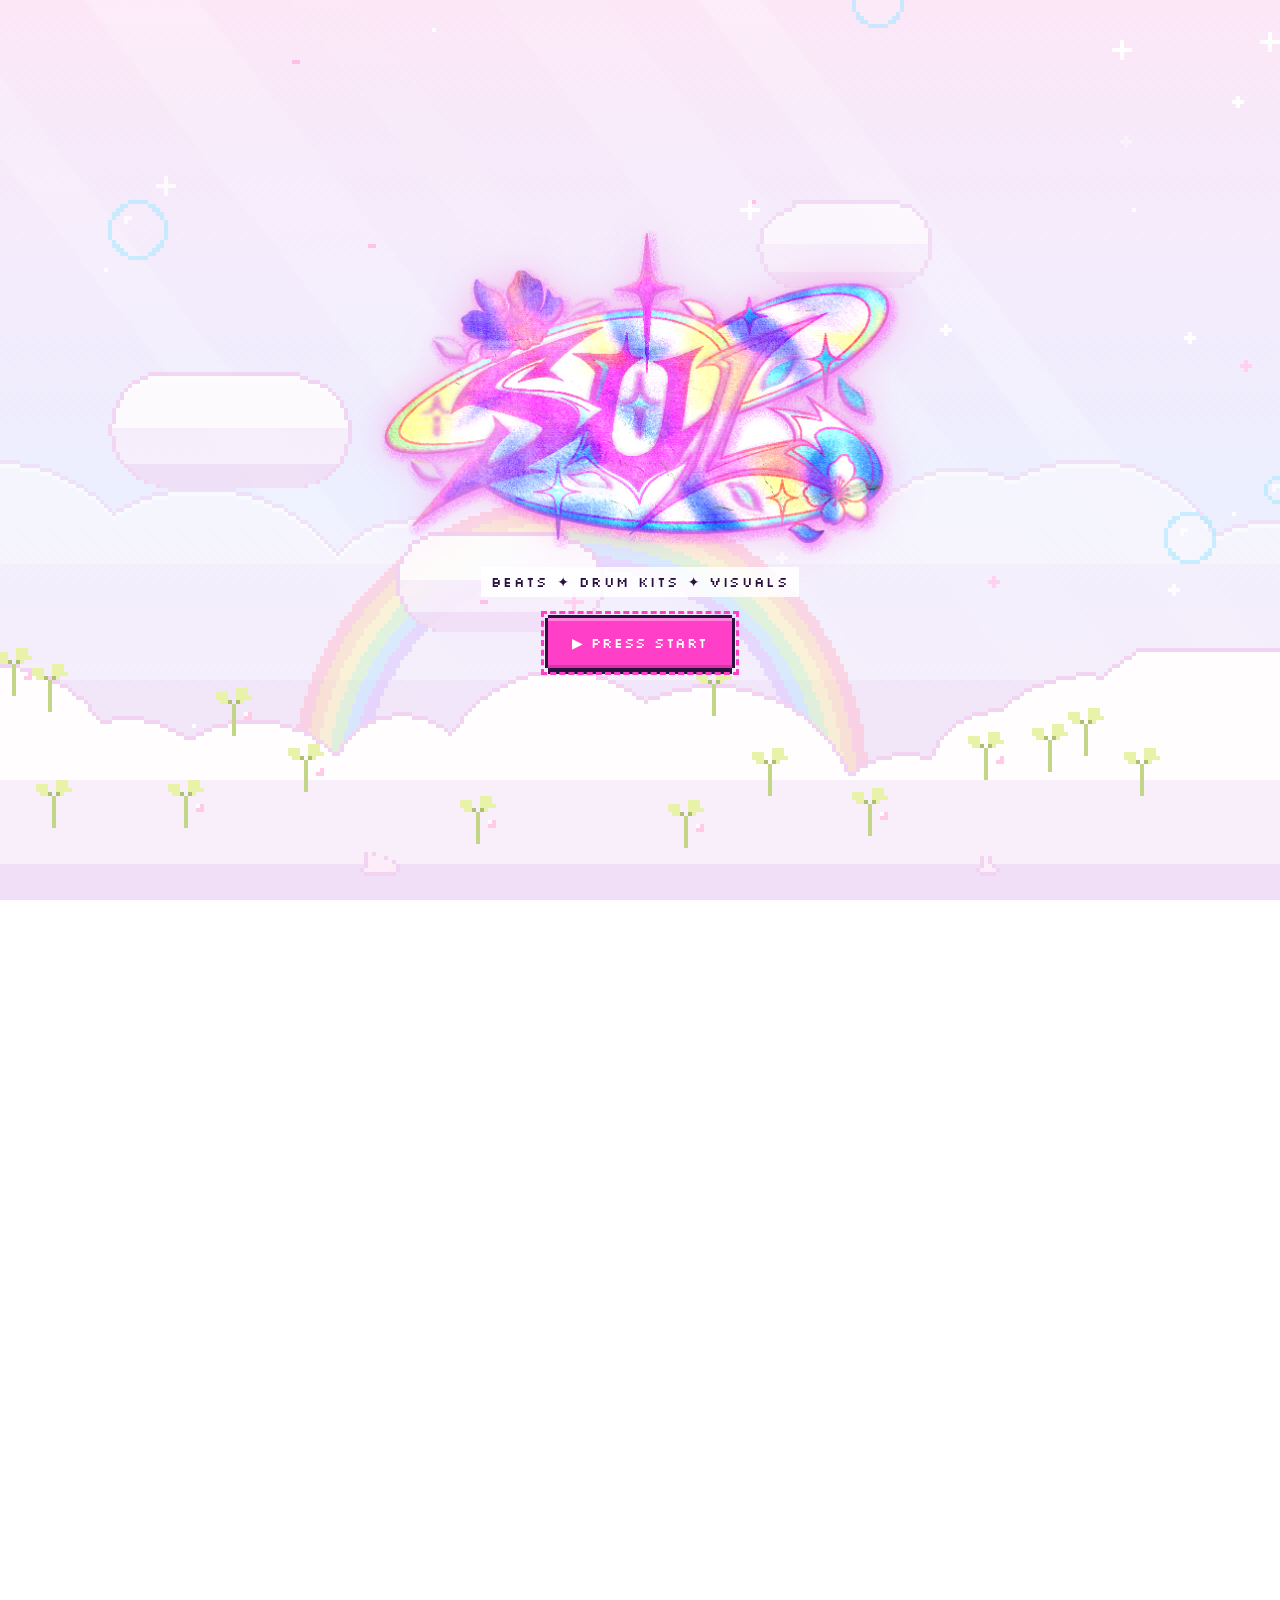
==== index.html @ 928b31a9 "Add files via upload" ====
<!DOCTYPE html>
<html lang="en">
<head>
  <meta charset="utf-8">
  <meta name="viewport" content="width=device-width, initial-scale=1, viewport-fit=cover">
  <title>SUL0557 — Beats, Drum Kits & Visuals</title>
  <meta name="description" content="Hi I'm Sul and I make beats & visuals. Drum kits, cover art and edits.">
  <meta name="theme-color" content="#fbe3f6">
  <meta property="og:title" content="SUL0557">
  <meta property="og:description" content="Beats, drum kits, cover arts & edits.">
  <meta property="og:image" content="assets/img/share.jpg">
  <meta property="og:type" content="website">
  <meta name="twitter:card" content="summary_large_image">
  <link rel="icon" type="image/png" href="assets/img/favicon.png" id="favicon">
  <link rel="preconnect" href="https://fonts.googleapis.com">
  <link rel="preconnect" href="https://fonts.gstatic.com" crossorigin>
  <link rel="stylesheet" href="assets/css/style.css">
</head>
<body class="is-loading">
  <a class="skip-link" href="#app">Skip to content</a>

  <!-- Background layers -->
  <div id="bg-image" aria-hidden="true"></div>
  <canvas id="bg-canvas" aria-hidden="true"></canvas>
  <div id="bg-overlay" aria-hidden="true"></div>
  <canvas id="fx-canvas" aria-hidden="true"></canvas>

  <!-- Intro / splash page -->
  <div id="intro" hidden></div>

  <!-- Site -->
  <div id="announce" hidden></div>
  <header id="site-header"></header>
  <main id="app" tabindex="-1"></main>
  <footer id="site-footer"></footer>

  <!-- Lightbox -->
  <div id="lightbox" hidden role="dialog" aria-modal="true" aria-label="Viewer"></div>

  <div id="loader" aria-hidden="true"><div class="loader-star">✦</div></div>

  <noscript><p style="padding:2rem;text-align:center;font-family:sans-serif">This site needs JavaScript turned on.</p></noscript>

  <script src="assets/js/fx.js"></script>
  <script src="assets/js/app.js"></script>
</body>
</html>
---- assets/css/style.css ----
/* =========================================================
   SUL0557 — "clean pixel" theme
   Crisp pixel borders, hard pixel shadows, pixel fonts and the
   animated pixel sky. Colours/fonts/sizes come from site.json
   (edit them in the admin panel).
   ========================================================= */

:root {
  --primary: #ff3fc8;
  --secondary: #8a3cff;
  --accent: #38c8ff;
  --highlight: #ffe14d;
  --text: #2a1240;
  --muted: #76659a;
  --surface-rgb: 255, 255, 255;
  --surface-a: .96;
  --radius: 0px;
  --b: 3px;
  --font-h: "Pixelify Sans", "Space Grotesk", system-ui, sans-serif;
  --font-b: "Space Grotesk", system-ui, sans-serif;
  --font-ui: "Silkscreen", "Space Grotesk", monospace;
  --h-weight: 700;
  --h-style: normal;
  --h-transform: uppercase;
  --speed: 1;
  --content-w: 1180px;
  --header-logo: 44px;
  --marquee-speed: 1;
  --ink: var(--text);
  --card: rgba(var(--surface-rgb), var(--surface-a));
  --solid: rgb(var(--surface-rgb));
  --shade: color-mix(in srgb, var(--secondary) 30%, transparent);
  --tint: color-mix(in srgb, var(--primary) 12%, rgb(var(--surface-rgb)));
  --holo: linear-gradient(90deg, var(--primary), var(--secondary) 50%, var(--accent));
  --holo-soft: linear-gradient(135deg, #ffd4f2, #e4d6ff 35%, #d2f2ff 65%, #fff6c4);
  --dur: calc(.6s / var(--speed));
  --frame: 0 calc(-1 * var(--b)) 0 0 var(--ink), 0 var(--b) 0 0 var(--ink), calc(-1 * var(--b)) 0 0 0 var(--ink), var(--b) 0 0 0 var(--ink);
  --drop: var(--b) calc(var(--b) * 3) 0 0 var(--shade), calc(var(--b) * 2) calc(var(--b) * 2) 0 0 var(--shade);
  --drop-lg: calc(var(--b) * 2) calc(var(--b) * 4) 0 0 var(--shade), calc(var(--b) * 3) calc(var(--b) * 3) 0 0 var(--shade);
}

*, *::before, *::after { box-sizing: border-box; }
html { -webkit-text-size-adjust: 100%; scroll-behavior: smooth; }
body { margin: 0; min-height: 100vh; color: var(--text); font-family: var(--font-b); font-size: 16px; line-height: 1.55; background: #fbe3f6; overflow-x: hidden; -webkit-font-smoothing: antialiased; }
body.lock-scroll { overflow: hidden; }
img, video, iframe { max-width: 100%; display: block; }
a { color: inherit; }
button, input { font: inherit; color: inherit; }
h1, h2, h3, h4 { font-family: var(--font-h); font-weight: var(--h-weight); font-style: var(--h-style); text-transform: var(--h-transform); line-height: 1; margin: 0 0 .35em; letter-spacing: .01em; }
p { margin: 0 0 1em; }
.holo { background: var(--holo); -webkit-background-clip: text; background-clip: text; color: transparent; }
.skip-link { position: absolute; left: -999px; top: 8px; z-index: 1000; background: #fff; padding: 8px 14px; }
.skip-link:focus { left: 8px; }
:focus-visible { outline: var(--b) dashed var(--primary); outline-offset: 4px; }
.sr-only { position: absolute !important; width: 1px; height: 1px; overflow: hidden; clip: rect(0 0 0 0); white-space: nowrap; }

/* ---------- the pixel frame (used everywhere) ---------- */
.px, .hd, .card, .kit-box, .g-item, .xcard-media, .cmp-side, .dialog, .win, .tab, .search-box input, .hero-search, .rev, .panel, .media-frame, .img-block img, .ft-form, .chips button, .ag-box, .icon-btn, .lb-btn {
  background: var(--card); box-shadow: var(--frame), var(--drop); border: 0; border-radius: 0;
}
body[data-card="soft"] :is(.hd, .card, .kit-box, .g-item, .xcard-media, .cmp-side, .dialog, .win, .tab, .search-box input, .hero-search, .rev, .panel, .media-frame, .img-block img, .ft-form, .chips button, .icon-btn) {
  border-radius: 18px; box-shadow: 0 0 0 1px color-mix(in srgb, var(--text) 10%, transparent), 0 14px 34px -12px var(--shade);
}

/* ---------- background layers ---------- */
#bg-image, #bg-canvas, #bg-overlay, #fx-canvas { position: fixed; inset: 0; width: 100vw; height: 100vh; pointer-events: none; }
#bg-image { z-index: -4; background-size: cover; background-position: center; display: none; }
#bg-canvas { z-index: -3; image-rendering: pixelated; image-rendering: crisp-edges; }
#bg-overlay { z-index: -2; opacity: 0; }
#fx-canvas { z-index: 900; }
body.bg-grid::before { content: ""; position: fixed; inset: 0; z-index: -5; pointer-events: none;
  background-image: linear-gradient(color-mix(in srgb, var(--secondary) 9%, transparent) 2px, transparent 2px), linear-gradient(90deg, color-mix(in srgb, var(--secondary) 9%, transparent) 2px, transparent 2px);
  background-size: 24px 24px; }

/* ---------- loader ---------- */
#loader { position: fixed; inset: 0; display: grid; place-items: center; z-index: 2000; background: #fbe3f6; transition: opacity .4s steps(4); }
body:not(.is-loading) #loader { opacity: 0; pointer-events: none; }
.loader-star { font-size: 40px; color: var(--primary); animation: blink .8s steps(2) infinite; }
@keyframes blink { 50% { opacity: 0; } }

/* ---------- announcement (LED ticker) ---------- */
#announce { position: relative; z-index: 60; background: var(--ink); color: var(--highlight); font: 400 12px/1.2 var(--font-ui); letter-spacing: .06em; }
#announce[hidden] { display: none; }
.ann-inner { display: flex; align-items: center; justify-content: center; gap: 18px; flex-wrap: wrap; padding: 10px 44px; text-align: center; }
.ann-inner a { color: #fff; text-decoration: none; background: var(--primary); padding: 5px 9px; }
.ann-inner .sparkle { animation: blink 1s steps(2) infinite; display: inline-block; }
.ann-count { color: #fff; }
.ann-x { position: absolute; right: 10px; top: 50%; transform: translateY(-50%); width: 24px; height: 24px; border: 0; background: transparent; color: #fff; cursor: pointer; font: 400 14px var(--font-ui); }

/* ---------- header (pixel taskbar) ---------- */
#site-header { position: relative; z-index: 50; padding: 16px clamp(14px, 3vw, 32px) 8px; }
#site-header.is-sticky { position: sticky; top: 0; }
.hd { display: flex; align-items: center; gap: 10px; max-width: var(--content-w); margin: 0 auto; padding: 8px 10px; background: var(--solid); }
.style-glass .hd { background: rgba(var(--surface-rgb), .82); backdrop-filter: blur(10px); -webkit-backdrop-filter: blur(10px); }
.style-transparent .hd { background: transparent; box-shadow: none; }
.hd-pill { display: flex; align-items: center; gap: 6px; }
.hd-main { flex: 1; }
.layout-pill .hd { width: fit-content; }
.layout-pill .hd-main { flex: none; }
.brand { display: flex; align-items: center; padding: 0 12px 0 4px; text-decoration: none; flex-shrink: 0; }
.brand img { height: var(--header-logo); width: auto; transition: transform .3s steps(3); }
.brand:hover img { transform: translateY(-3px) rotate(-4deg); }
.brand-text { font: var(--h-weight) 22px var(--font-h); }
.nav { display: flex; align-items: center; gap: 4px; }
.nav a { display: inline-flex; align-items: center; gap: 8px; padding: 9px 13px; font: 400 13px var(--font-ui); text-decoration: none; color: var(--muted); }
.nav a svg { width: 16px; height: 16px; }
.nav a:hover { color: var(--text); background: var(--tint); }
.nav a.is-active { color: #fff; background: var(--ink); }
.nav a.is-active::before { content: "▶"; font-size: 9px; color: var(--highlight); }
.nav a.is-active svg { display: none; }
.hd-right { margin-left: auto; }
.icon-btn { width: 36px; height: 36px; display: grid; place-items: center; color: var(--secondary); text-decoration: none; margin: var(--b); transition: transform .15s steps(2); }
.icon-btn:hover { transform: translateY(-3px); color: var(--primary); }
.icon-btn svg { width: 18px; height: 18px; }
.hd-cta { height: 40px !important; padding: 0 16px !important; font-size: 12px !important; }
.burger { display: none; width: 40px; height: 40px; border: 0; background: var(--tint); cursor: pointer; }
.burger span { display: block; width: 18px; height: 3px; margin: 3px auto; background: var(--ink); }
.nav-open .burger span:nth-child(2) { opacity: 0; }
.nav-mobile-extra { display: none; }

/* ---------- buttons ---------- */
.btn {
  --bg: var(--primary); --fg: #fff;
  display: inline-flex; align-items: center; justify-content: center; gap: .55em;
  height: 50px; padding: 0 24px; margin: var(--b); border: 0; cursor: pointer; text-decoration: none; white-space: nowrap;
  font: 400 14px var(--font-ui); letter-spacing: .04em; color: var(--fg); background: var(--bg);
  box-shadow: var(--frame), inset 0 var(--b) 0 0 rgba(255,255,255,.35), inset 0 calc(-1 * var(--b)) 0 0 rgba(0,0,0,.16), 0 calc(var(--b) * 2) 0 0 var(--ink);
  position: relative; transition: transform .08s steps(1), filter .15s; user-select: none; -webkit-tap-highlight-color: transparent;
}
.btn:active { transform: translateY(var(--b)); box-shadow: var(--frame), inset 0 var(--b) 0 0 rgba(0,0,0,.12); }
.btn-ghost { --bg: var(--solid); --fg: var(--text); }
.btn-accent { --bg: var(--accent); --fg: var(--ink); }
.btn-holo { --bg: var(--holo-soft); --fg: var(--ink); }
.btn-dark { --bg: var(--ink); --fg: #fff; }
.btn-sm { height: 38px; padding: 0 14px; font-size: 11px; }
.btn[disabled], .btn.is-disabled { --bg: color-mix(in srgb, var(--text) 12%, #fff); --fg: var(--muted); pointer-events: none; }
.btn .sparkle { color: var(--highlight); }
.btn-ghost .sparkle { color: var(--primary); }
body[data-btn="pill"] .btn { border-radius: 999px; box-shadow: 0 8px 20px -8px var(--primary); font-family: var(--font-b); font-weight: 700; }
body[data-btn="pill"] .btn-ghost { box-shadow: inset 0 0 0 2px color-mix(in srgb, var(--text) 15%, transparent); }
body[data-btn="outline"] .btn { --bg: transparent; --fg: var(--text); }
body[data-btnhover="bounce"] .btn:hover { animation: px-hop calc(.4s / var(--speed)) steps(4); }
body[data-btnhover="wiggle"] .btn:hover { animation: px-wiggle calc(.4s / var(--speed)) steps(4); }
body[data-btnhover="glow"] .btn:hover { filter: brightness(1.1) drop-shadow(0 0 10px var(--primary)); }
body[data-btnhover="grow"] .btn:hover { transform: scale(1.05); }
body[data-btnhover="shine"] .btn:hover { filter: brightness(1.15); }
@keyframes px-hop { 0%, 100% { transform: translateY(0); } 50% { transform: translateY(calc(var(--b) * -2)); } }
@keyframes px-wiggle { 25% { transform: translateX(calc(var(--b) * -1)); } 75% { transform: translateX(var(--b)); } }

/* ---------- layout ---------- */
#app { position: relative; z-index: 2; outline: none; min-height: 60vh; }
.page { display: flex; flex-wrap: wrap; align-items: flex-start; max-width: calc(var(--content-w) + 2 * clamp(16px, 4vw, 40px)); margin: 0 auto; padding: 0 clamp(16px, 4vw, 40px) 30px; }
.section { position: relative; width: 100%; padding: clamp(26px, 4.5vw, 56px) 0; }
.section.sp-small { padding: 14px 0; }
.section.sp-large { padding: clamp(50px, 8vw, 110px) 0; }
.section.sp-none { padding: 0; }
.section.w-half { width: 50%; }
.section.w-half + .section.w-half { padding-left: 18px; }
.section.w-half:has(+ .section.w-half) { padding-right: 18px; }
.wrap { width: 100%; margin: 0 auto; }
.w-narrow .wrap { max-width: 760px; }
.w-full { width: 100vw; margin-left: calc(50% - 50vw); }
.a-center { text-align: center; }
.a-right { text-align: right; }
.a-center .btn-row, .a-center .more-row, .a-center .tabs, .a-center .chips { justify-content: center; }
.panel { padding: clamp(20px, 3vw, 36px); margin: var(--b); }

.sec-head { display: flex; align-items: flex-end; justify-content: space-between; gap: 16px; margin-bottom: clamp(18px, 2.4vw, 26px); }
.a-center .sec-head { flex-direction: column; align-items: center; }
.sec-title { font-size: clamp(32px, 4.4vw, 54px); margin: 0 0 6px; text-shadow: var(--b) var(--b) 0 rgba(var(--surface-rgb), .9); }
.sec-title .holo { text-shadow: none; filter: drop-shadow(var(--b) var(--b) 0 rgba(var(--surface-rgb), .9)); }
.sec-sub { color: var(--muted); font: 400 12px var(--font-ui); letter-spacing: .04em; margin: 0; }
.sec-sub::before { content: "> "; color: var(--primary); }
.sec-link { font: 400 12px var(--font-ui); color: var(--text); text-decoration: none; white-space: nowrap; padding: 8px 10px; background: var(--solid); box-shadow: var(--frame); margin: var(--b); }
.sec-link:hover { background: var(--ink); color: #fff; }
.btn-row { display: flex; flex-wrap: wrap; gap: 10px 12px; align-items: center; margin-top: 22px; }
.more-row { display: flex; gap: 12px; flex-wrap: wrap; justify-content: center; margin-top: 26px; }
.rich a { color: var(--primary); font-weight: 700; }
.chip, .tag { display: inline-flex; align-items: center; padding: 4px 6px; font: 400 9.5px var(--font-ui); letter-spacing: .03em; text-transform: uppercase; color: var(--secondary); background: color-mix(in srgb, var(--secondary) 10%, #fff); box-shadow: 0 0 0 2px color-mix(in srgb, var(--secondary) 25%, transparent); margin: 2px; }
.status { display: inline-flex; align-items: center; gap: 10px; font: 400 12px var(--font-ui); color: var(--text); margin: 0 0 18px var(--b); background: var(--solid); padding: 7px 10px; box-shadow: var(--frame); }
.status i { width: 8px; height: 8px; background: var(--primary); animation: blink 1s steps(2) infinite; }

/* ---------- hero ---------- */
.hero { display: grid; grid-template-columns: 1fr 1fr; gap: clamp(28px, 5vw, 64px); align-items: center; }
.hero.fullh { min-height: calc(100vh - 170px); }
.hero.layout-split-reverse .hero-art-col { order: -1; }
.hero.layout-centered { grid-template-columns: 1fr; text-align: center; justify-items: center; }
.hero.layout-centered .btn-row, .hero.layout-centered .chips { justify-content: center; }
.hero.layout-centered .hero-search { margin-left: auto; margin-right: auto; }
.hero.no-art { grid-template-columns: 1fr; }
.hero-title { font-size: clamp(50px, 7vw, 100px); line-height: .9; margin: 0 0 20px; text-shadow: calc(var(--b) * 1.5) calc(var(--b) * 1.5) 0 rgba(var(--surface-rgb), .95); }
.hero-title .holo { text-shadow: none; filter: drop-shadow(calc(var(--b) * 1.5) calc(var(--b) * 1.5) 0 rgba(var(--surface-rgb), .95)); }
.hero-text { font-size: clamp(16px, 1.35vw, 18px); max-width: 500px; margin: 0 0 6px; background: rgba(var(--surface-rgb), .7); padding: 2px 4px; }
.layout-centered .hero-text { margin-left: auto; margin-right: auto; }
.hero-small { display: inline-block; font: 400 11px var(--font-ui); color: var(--muted); text-decoration: none; margin-top: 8px; }
a.hero-small:hover { color: var(--primary); }
.hero-search { display: flex; align-items: center; gap: 8px; margin: 26px var(--b) 0; max-width: 470px; padding: 5px 5px 5px 14px; }
.hero-search svg { display: none; }
.hero-search::before { content: ">"; font: 400 14px var(--font-ui); color: var(--primary); }
.hero-search input { flex: 1; min-width: 0; border: 0; outline: none; background: transparent; font: 400 13px var(--font-ui); padding: 8px 0; color: var(--text); caret-color: var(--primary); }
.hero-search .btn { height: 38px; margin: 0; box-shadow: none; }
.chips { display: flex; flex-wrap: wrap; align-items: center; gap: 8px; margin-top: 16px; font: 400 11px var(--font-ui); color: var(--muted); }
.chips button { padding: 6px 10px; cursor: pointer; font: 400 11px var(--font-ui); color: var(--secondary); margin: var(--b); box-shadow: var(--frame); }
.chips button:hover { background: var(--ink); color: #fff; }
.hero-art-col { display: flex; flex-direction: column; gap: 18px; min-width: 0; padding: var(--b); }
.win { position: relative; }
.win-bar { display: flex; align-items: center; gap: 6px; padding: 8px 10px; background: var(--ink); color: #fff; font: 400 11px var(--font-ui); }
.win-bar span { flex: 1; }
.win-bar i { width: 12px; height: 12px; background: var(--highlight); }
.win-bar i:nth-of-type(2) { background: var(--accent); }
.win-bar i:nth-of-type(3) { background: var(--primary); }
.art-card { position: relative; aspect-ratio: 1.35 / 1; display: grid; place-items: center; overflow: hidden; background: var(--holo-soft); }
.art-card::before { content: ""; position: absolute; inset: 0; background-image: linear-gradient(rgba(255,255,255,.4) 2px, transparent 2px), linear-gradient(90deg, rgba(255,255,255,.4) 2px, transparent 2px); background-size: 22px 22px; }
.art-card::after { content: "✦"; position: absolute; top: 12%; right: 10%; font-size: 26px; color: #fff; animation: blink 1.4s steps(2) infinite; }
.art-card img { position: relative; width: 84%; height: auto; }
.win-foot { display: flex; justify-content: space-between; gap: 10px; padding: 8px 12px; font: 400 10px var(--font-ui); color: var(--muted); background: var(--solid); border-top: var(--b) solid var(--ink); }
.win-foot b { color: var(--primary); font-weight: 400; }
.logo-float { animation: px-float calc(3.2s / var(--speed)) steps(8) infinite; }
@keyframes px-float { 0%, 100% { transform: translateY(0); } 50% { transform: translateY(-14px); } }
.hero-logo-solo { width: min(100%, 620px); height: auto; margin: 0 auto; }
.logo-glow { filter: drop-shadow(0 0 18px color-mix(in srgb, var(--primary) 30%, transparent)); }
.mosaic { display: grid; grid-template-columns: repeat(3, 1fr); gap: 8px; height: clamp(300px, 36vw, 440px); overflow: hidden; padding: 8px; background: var(--ink); }
.mosaic-col { display: flex; flex-direction: column; gap: 8px; animation: mosaic-up calc(30s / var(--speed)) linear infinite; }
.mosaic-col:nth-child(2) { animation-direction: reverse; }
.mosaic.paused .mosaic-col { animation-play-state: paused; }
.mosaic-col img { width: 100%; aspect-ratio: 1; object-fit: cover; }
@keyframes mosaic-up { to { transform: translateY(-50%); } }
.mosaic-bar { display: flex; justify-content: space-between; font: 400 10px var(--font-ui); color: var(--muted); }
.mosaic-bar button { border: 0; background: none; color: var(--muted); cursor: pointer; font: inherit; }

/* ---------- reviews (pixel speech bubbles) ---------- */
.rev-strip { overflow: hidden; padding: 8px 0 30px; -webkit-mask: linear-gradient(90deg, transparent, #000 6%, #000 94%, transparent); mask: linear-gradient(90deg, transparent, #000 6%, #000 94%, transparent); }
.rev-track { display: flex; gap: 22px; width: max-content; padding: 0 var(--b); animation: marquee calc(45s / var(--speed) / var(--marquee-speed)) linear infinite; }
.rev-strip:hover .rev-track { animation-play-state: paused; }
.rev { width: 250px; flex-shrink: 0; padding: 12px 14px; position: relative; margin: var(--b) 0; background: var(--solid); }
.rev::after { content: ""; position: absolute; left: 22px; bottom: calc(var(--b) * -4); width: calc(var(--b) * 3); height: calc(var(--b) * 3); background: var(--solid); box-shadow: var(--b) 0 0 0 var(--ink), calc(var(--b) * -1) 0 0 0 var(--ink), 0 var(--b) 0 0 var(--ink); }
.rev-who { display: flex; align-items: center; gap: 8px; margin-bottom: 6px; font: 400 10px var(--font-ui); color: var(--primary); }
.rev-av { width: 24px; height: 24px; object-fit: cover; background: var(--holo-soft); flex-shrink: 0; display: grid; place-items: center; font: 400 10px var(--font-ui); color: var(--secondary); }
.rev p { margin: 0; font: 600 14px/1.35 var(--font-b); }
.reviews-big .rev { width: 280px; }

/* ---------- ticker band ---------- */
.marquee { transform: rotate(var(--tilt, 0deg)); margin: 0 -40px; padding: 12px 0; overflow: hidden; box-shadow: 0 calc(var(--b) * -1) 0 var(--ink), 0 var(--b) 0 var(--ink); }
.marquee.st-gradient { background: var(--primary); color: #fff; }
.marquee.st-holo { background: var(--holo-soft); color: var(--ink); }
.marquee.st-glass { background: var(--solid); color: var(--primary); }
.marquee.st-dark { background: var(--ink); color: var(--highlight); }
.marquee-track { display: flex; width: max-content; animation: marquee calc(28s / var(--speed) / var(--marquee-speed)) linear infinite; }
.marquee-track span { font: var(--h-weight) clamp(20px, 2.6vw, 32px) var(--font-h); text-transform: var(--h-transform); white-space: pre; padding-right: .6em; }
@keyframes marquee { to { transform: translateX(-50%); } }

/* ---------- item shop (kits) ---------- */
.kit-box { padding: clamp(14px, 2vw, 24px); background-color: color-mix(in srgb, var(--secondary) 6%, rgb(var(--surface-rgb))); background-image: linear-gradient(color-mix(in srgb, var(--secondary) 7%, transparent) 2px, transparent 2px), linear-gradient(90deg, color-mix(in srgb, var(--secondary) 7%, transparent) 2px, transparent 2px); background-size: 20px 20px; margin: var(--b); }
.grid { display: grid; gap: clamp(16px, 2vw, 24px); grid-template-columns: repeat(var(--cols, 3), minmax(0, 1fr)); padding: var(--b); }
.card { position: relative; display: flex; flex-direction: column; text-align: left; text-decoration: none; color: inherit; background: var(--solid); transition: transform .12s steps(2); }
body[data-cardhover="lift"] .card:hover, body[data-cardhover="tilt"] .card:hover { transform: translate(calc(var(--b) * -1), calc(var(--b) * -2)); box-shadow: var(--frame), var(--drop-lg); }
body[data-cardhover="glow"] .card:hover { box-shadow: var(--frame), 0 0 0 calc(var(--b) * 3) color-mix(in srgb, var(--primary) 35%, transparent); }
body[data-cardhover="grow"] .card:hover { transform: scale(1.03); }
.card-media { position: relative; aspect-ratio: 1; overflow: hidden; background: var(--holo-soft); border-bottom: var(--b) solid var(--ink); }
.card-media img { width: 100%; height: 100%; object-fit: cover; }
.soldout-tag { position: absolute; inset: 0; display: grid; place-items: center; background: color-mix(in srgb, var(--ink) 55%, transparent); color: #fff; font: 400 18px var(--font-ui); }
.card-body { padding: 14px; display: flex; flex-direction: column; gap: 8px; flex: 1; }
.card-top { display: flex; align-items: flex-start; justify-content: space-between; gap: 8px; }
.card-title { font-size: 20px; margin: 0; line-height: 1.05; }
.badge { font: 400 10px var(--font-ui); letter-spacing: .04em; padding: 6px 8px; color: var(--ink); background: var(--highlight); box-shadow: var(--frame), var(--b) var(--b) 0 0 var(--ink); display: inline-block; }
.card .badge { position: absolute; top: 12px; left: 12px; z-index: 2; transform: rotate(-4deg); animation: badge-bob calc(1.6s / var(--speed)) steps(2) infinite; }
@keyframes badge-bob { 50% { transform: rotate(-4deg) translateY(calc(var(--b) * -1)); } }
.tags { display: flex; flex-wrap: wrap; gap: 4px; }
.card-desc { color: var(--muted); font-size: 13.5px; margin: 0; line-height: 1.45; }
.card-foot { display: flex; align-items: center; justify-content: space-between; gap: 10px; margin-top: auto; padding-top: 8px; border-top: 2px dashed color-mix(in srgb, var(--text) 15%, transparent); }
.price-row { display: flex; align-items: baseline; gap: 8px; }
.price { font: 400 15px var(--font-ui); color: var(--primary); }
.price::before { content: "◆ "; color: var(--highlight); text-shadow: 1px 1px 0 var(--ink); }
.old-price { font: 400 11px var(--font-ui); color: var(--muted); text-decoration: line-through; }
.go-btn { height: 34px; padding: 0 12px; font-size: 11px; }
.search-box { position: relative; margin: 0 var(--b) 22px; max-width: 420px; }
.a-center .search-box { margin-left: auto; margin-right: auto; }
.search-box input { width: 100%; padding: 13px 16px 13px 42px; font: 400 12px var(--font-ui); color: var(--text); outline: none; }
.search-box svg { position: absolute; left: 14px; top: 50%; transform: translateY(-50%); width: 18px; height: 18px; color: var(--primary); z-index: 1; }
.empty { text-align: center; color: var(--muted); padding: 30px 10px; font: 400 12px var(--font-ui); }

/* ---------- VS screen (compare) ---------- */
.vs { display: grid; grid-template-columns: 1fr auto 1fr; gap: 20px; align-items: stretch; text-align: left; padding: var(--b); }
.cmp-side { padding: 0 0 8px; background: var(--solid); }
.cmp-side h3 { margin: 0; padding: 12px 16px; font-size: 22px; background: var(--primary); color: #fff; }
.cmp-them h3 { background: color-mix(in srgb, var(--text) 18%, #fff); color: var(--muted); }
.cmp-side ul { list-style: none; margin: 0; padding: 6px 16px; }
.cmp-side li { display: flex; gap: 10px; align-items: flex-start; padding: 10px 0; border-bottom: 2px dashed color-mix(in srgb, var(--text) 10%, transparent); font: 600 14px/1.35 var(--font-b); }
.cmp-side li:last-child { border-bottom: 0; }
.cmp-side li small { display: block; font: 400 10px var(--font-ui); color: var(--muted); margin-bottom: 3px; }
.cmp-ic { width: 20px; height: 20px; flex-shrink: 0; display: grid; place-items: center; font: 400 11px var(--font-ui); background: var(--primary); color: #fff; margin-top: 2px; }
.cmp-them .cmp-ic { background: color-mix(in srgb, var(--text) 15%, #fff); color: var(--muted); }
.cmp-them { filter: saturate(.4); opacity: .85; }
.vs-badge { align-self: center; font: var(--h-weight) 44px var(--font-h); color: var(--highlight); text-shadow: var(--b) 0 0 var(--ink), calc(var(--b) * -1) 0 0 var(--ink), 0 var(--b) 0 var(--ink), 0 calc(var(--b) * -1) 0 var(--ink), calc(var(--b) * 2) calc(var(--b) * 2) 0 var(--primary); animation: px-hop calc(1s / var(--speed)) steps(2) infinite; }

/* ---------- cards ---------- */
.cards-grid { display: grid; gap: clamp(14px, 1.8vw, 20px); grid-template-columns: repeat(var(--cols, 2), minmax(0, 1fr)); padding: var(--b); }
.xcard { display: block; text-decoration: none; color: inherit; }
.xcard-media { position: relative; aspect-ratio: 1; overflow: hidden; }
.xcard-media img { width: 100%; height: 100%; object-fit: cover; }
.xcard-go { position: absolute; right: 8px; bottom: 8px; width: 30px; height: 30px; background: var(--primary); color: #fff; display: grid; place-items: center; box-shadow: var(--frame); }
.xcard-go svg { width: 13px; height: 13px; }
.xcard h3 { font-size: 16px; margin: 14px 0 3px; }
.xcard p { font: 400 10px var(--font-ui); color: var(--muted); margin: 0; }

/* ---------- gallery (pixel frames) ---------- */
.tabs { display: flex; flex-wrap: wrap; gap: 8px; margin-bottom: 22px; padding: var(--b); }
.tab { cursor: pointer; font: 400 12px var(--font-ui); padding: 10px 14px; color: var(--muted); background: var(--solid); }
.tab:hover { color: var(--text); }
.tab.is-active { background: var(--ink); color: #fff; }
.tab.is-active::before { content: "▶ "; color: var(--highlight); }
.g-grid, .g-bento { display: grid; gap: clamp(14px, 1.8vw, 20px); padding: var(--b); }
.g-grid { grid-template-columns: repeat(var(--cols, 3), minmax(0, 1fr)); }
.g-bento { grid-template-columns: repeat(4, minmax(0, 1fr)); grid-auto-flow: dense; }
.g-bento .g-item { aspect-ratio: 1; }
.g-bento .g-item:nth-child(5n+1) { grid-column: span 2; grid-row: span 2; }
.g-bento .g-item:nth-child(10n+6) { grid-column: 3 / span 2; }
.g-masonry { columns: var(--cols, 3); column-gap: clamp(14px, 1.8vw, 20px); padding: var(--b); }
.g-masonry .g-item { break-inside: avoid; margin-bottom: clamp(14px, 1.8vw, 20px); }
.g-item { position: relative; display: block; width: 100%; padding: 0; cursor: zoom-in; overflow: hidden; text-align: left; transition: transform .12s steps(2); background: var(--holo-soft); }
.g-item:hover { transform: translate(calc(var(--b) * -1), calc(var(--b) * -2)); box-shadow: var(--frame), var(--drop-lg); }
.g-grid .g-item { aspect-ratio: 1; }
.g-grid .g-item img, .g-grid .g-item video, .g-bento .g-item img, .g-bento .g-item video { width: 100%; height: 100%; object-fit: cover; }
.g-masonry .g-item img, .g-masonry .g-item video { width: 100%; height: auto; }
.g-cap { position: absolute; left: 0; right: 0; bottom: 0; padding: 8px 10px; color: #fff; background: var(--ink); transform: translateY(100%); transition: transform .15s steps(3); }
.g-item:hover .g-cap, .g-item:focus-visible .g-cap { transform: none; }
.g-cap strong { display: block; font: 400 12px var(--font-ui); }
.g-cap small { font: 500 12px var(--font-b); opacity: .8; }
.g-play { position: absolute; top: 10px; right: 10px; width: 34px; height: 34px; display: grid; place-items: center; background: var(--primary); color: #fff; z-index: 2; box-shadow: var(--frame); }
.g-play svg { width: 14px; height: 14px; margin-left: 2px; }
.g-tag { position: absolute; top: 10px; left: 10px; z-index: 2; font: 400 9px var(--font-ui); padding: 5px 7px; background: var(--highlight); color: var(--ink); box-shadow: var(--frame); }

/* ---------- text / RPG dialog / media ---------- */
.text-block .sec-title { font-size: clamp(42px, 6.5vw, 84px); }
.text-block.size-small .sec-title { font-size: clamp(28px, 3.6vw, 44px); }
.text-block .rich { max-width: 640px; background: rgba(var(--surface-rgb), .75); padding: 4px 6px; display: inline-block; }
.text-block.size-large .rich { font-size: clamp(16px, 1.4vw, 19px); }
.dialog { display: grid; grid-template-columns: auto 1fr; gap: clamp(16px, 3vw, 30px); align-items: start; padding: clamp(18px, 3vw, 30px); position: relative; text-align: left; margin: var(--b); background: var(--solid); }
.dlg-face { width: clamp(90px, 13vw, 150px); aspect-ratio: 1; background: var(--holo-soft); display: grid; place-items: center; box-shadow: var(--frame); margin: var(--b); }
.dlg-face img { width: 88%; height: auto; }
.dlg-name { display: inline-block; font: 400 12px var(--font-ui); background: var(--ink); color: var(--highlight); padding: 6px 10px; margin-bottom: 12px; }
.dialog .rich { font-size: clamp(16px, 1.6vw, 21px); font-weight: 600; margin-bottom: 4px; }
.dialog .rich::after { content: "▌"; color: var(--primary); animation: blink .9s steps(2) infinite; margin-left: 2px; }
.dialog .btn-row { flex-direction: column; align-items: flex-start; gap: 2px; margin-top: 14px; }
.dialog .btn { height: auto; padding: 8px 12px; margin: 0; --bg: transparent; --fg: var(--text); box-shadow: none; font-size: 13px; }
.dialog .btn:hover { --bg: var(--ink); --fg: #fff; animation: none; }
.dlg-next { position: absolute; right: 18px; bottom: 14px; color: var(--primary); animation: px-hop calc(.8s / var(--speed)) steps(2) infinite; font-size: 14px; }
.media-frame { overflow: hidden; background: #000; aspect-ratio: 16 / 9; margin: var(--b); }
.media-frame iframe, .media-frame video { width: 100%; height: 100%; border: 0; }
.img-block figure { margin: 0 auto; padding: var(--b); }
.img-block img { width: 100%; height: auto; }
.img-block figcaption { margin-top: 12px; color: var(--muted); font: 400 11px var(--font-ui); text-align: center; }
.links-list { display: grid; gap: 14px; max-width: 560px; }
.a-center .links-list { margin: 0 auto; }
.links-list .btn { width: calc(100% - 2 * var(--b)); height: 56px; }

/* ---------- footer (pixel ground) ---------- */
#site-footer { position: relative; z-index: 2; margin-top: 40px; }
#site-footer::before { content: ""; display: block; height: 24px; background:
  linear-gradient(90deg, #b6e07a 0 12px, #9ccf5d 12px 24px) 0 0 / 24px 12px repeat-x,
  linear-gradient(#7fb547, #7fb547) 0 12px / 100% 12px no-repeat; }
.ft-wrap { background: var(--ink); color: #f2e9ff; }
.ft { max-width: var(--content-w); margin: 0 auto; padding: 40px clamp(16px, 4vw, 40px) 24px; }
.ft-cols { display: grid; gap: 30px; }
.ft-brand img { height: 52px; width: auto; margin-bottom: 14px; }
.ft-brand p { color: rgba(255,255,255,.7); margin: 0 0 16px; font-size: 14px; }
.ft-socials { display: flex; gap: 6px; flex-wrap: wrap; }
.ft-socials .icon-btn { background: rgba(255,255,255,.08); color: #fff; box-shadow: 0 0 0 2px rgba(255,255,255,.25); }
.ft h4 { font: 400 11px var(--font-ui); color: var(--highlight); margin: 6px 0 14px; }
.ft ul { list-style: none; margin: 0; padding: 0; display: grid; gap: 9px; }
.ft ul a { text-decoration: none; font-weight: 600; font-size: 14px; }
.ft ul a::before { content: "▶ "; font-size: 9px; color: var(--primary); opacity: 0; }
.ft ul a:hover::before { opacity: 1; }
.ft-news p { color: rgba(255,255,255,.7); margin: 0 0 12px; font-size: 14px; }
.ft-form { display: flex; gap: 6px; padding: 4px 4px 4px 12px; max-width: 340px; background: #fff; }
.ft-form input { flex: 1; min-width: 0; border: 0; outline: none; background: transparent; padding: 8px 0; font: 400 12px var(--font-ui); color: var(--ink); }
.ft-form button { width: 36px; border: 0; background: var(--primary); color: #fff; cursor: pointer; }
.ft-bottom { display: flex; justify-content: space-between; gap: 12px; flex-wrap: wrap; margin-top: 34px; padding-top: 16px; border-top: 2px dashed rgba(255,255,255,.18); font: 400 10px var(--font-ui); color: rgba(255,255,255,.55); }

/* ---------- intro (PRESS START) ---------- */
#intro { position: fixed; inset: 0; z-index: 1000; display: flex; flex-direction: column; align-items: center; justify-content: center; text-align: center; padding: 30px; gap: 12px; background: rgba(255,255,255,.15); cursor: pointer; }
#intro[hidden] { display: none; }
.intro-logo-btn { border: 0; background: none; padding: 0; cursor: pointer; max-width: 92vw; }
.intro-logo { width: min(86vw, var(--intro-logo, 520px)); height: auto; }
.intro-title { font-size: clamp(36px, 6vw, 80px); margin: 0; }
.intro-sub { font: 400 clamp(11px, 1.2vw, 14px) var(--font-ui); letter-spacing: .1em; color: var(--ink); margin: 0 0 6px; background: rgba(255,255,255,.85); padding: 6px 10px; }
.intro-enter { animation: blink 1.1s steps(2) infinite; }
.intro-in .intro-logo-btn { animation: intro-in calc(.9s / var(--speed)) steps(6) both; }
.intro-in .intro-sub { animation: fade-up calc(.6s / var(--speed)) steps(4) both; animation-delay: calc(.4s / var(--speed)); }
@keyframes intro-in { from { opacity: 0; transform: scale(.4); } to { opacity: 1; transform: none; } }
@keyframes fade-up { from { opacity: 0; transform: translateY(16px); } to { opacity: 1; transform: none; } }
.la-float .intro-logo { animation: px-float calc(3s / var(--speed)) steps(8) infinite; }
.la-pulse .intro-logo { animation: pulse calc(1.6s / var(--speed)) steps(4) infinite; }
.la-spin .intro-logo { animation: spin3d calc(6s / var(--speed)) steps(24) infinite; }
.la-glitch .intro-logo { animation: glitch calc(3s / var(--speed)) steps(1) infinite; }
.la-bounce .intro-logo { animation: bounce calc(1s / var(--speed)) steps(4) infinite; }
.la-holo .intro-logo { animation: hue calc(6s / var(--speed)) steps(12) infinite; }
@keyframes pulse { 50% { transform: scale(1.05); } }
@keyframes spin3d { to { transform: rotateY(360deg); } }
@keyframes bounce { 0%,100% { transform: translateY(0); } 50% { transform: translateY(-20px); } }
@keyframes hue { to { filter: hue-rotate(360deg); } }
@keyframes glitch { 0%, 86%, 100% { transform: none; filter: none; } 88% { transform: translate(-6px, 2px); filter: drop-shadow(6px 0 0 #38c8ff) drop-shadow(-6px 0 0 #ff3fc8); } 92% { transform: translate(5px, -3px); } }
#intro.exit-zoom { animation: exit-zoom calc(.6s / var(--speed)) steps(6) forwards; }
#intro.exit-fade { animation: exit-fade calc(.5s / var(--speed)) steps(5) forwards; }
#intro.exit-slide { animation: exit-slide calc(.6s / var(--speed)) steps(6) forwards; }
#intro.exit-blur { animation: exit-blur calc(.6s / var(--speed)) steps(6) forwards; }
@keyframes exit-zoom { to { opacity: 0; transform: scale(1.5); } }
@keyframes exit-fade { to { opacity: 0; } }
@keyframes exit-slide { to { transform: translateY(-105%); } }
@keyframes exit-blur { to { opacity: 0; filter: blur(20px); } }
body.intro-active #announce, body.intro-active #site-header, body.intro-active #app, body.intro-active #site-footer { visibility: hidden; }

/* ---------- lightbox ---------- */
#lightbox { position: fixed; inset: 0; z-index: 1500; display: flex; align-items: center; justify-content: center; flex-direction: column; padding: 70px 70px 30px; background: color-mix(in srgb, var(--ink) 90%, transparent); animation: exit-fade .25s steps(3) reverse both; }
#lightbox[hidden] { display: none; }
.lb-stage { max-width: min(1200px, 100%); max-height: calc(100vh - 190px); width: 100%; display: flex; align-items: center; justify-content: center; }
.lb-stage img { max-height: calc(100vh - 190px); width: auto; max-width: 100%; box-shadow: 0 0 0 var(--b) #fff, calc(var(--b) * 3) calc(var(--b) * 3) 0 var(--b) var(--primary); }
.lb-stage video { max-height: calc(100vh - 190px); max-width: 100%; background: #000; }
.lb-stage .lb-frame { width: min(1100px, 100%); aspect-ratio: 16 / 9; background: #000; box-shadow: 0 0 0 var(--b) #fff; }
.lb-stage iframe { width: 100%; height: 100%; border: 0; }
.lb-info { color: #fff; text-align: center; margin-top: 18px; max-width: 760px; }
.lb-info h3 { font-size: 22px; margin: 0 0 4px; }
.lb-info p { opacity: .8; margin: 0 0 12px; }
.lb-btn { position: absolute; width: 46px; height: 46px; cursor: pointer; color: var(--ink); display: grid; place-items: center; background: var(--solid); }
.lb-btn:hover { background: var(--highlight); }
.lb-close { top: 18px; right: 18px; }
.lb-prev { left: 16px; top: 50%; margin-top: -23px; }
.lb-next { right: 16px; top: 50%; margin-top: -23px; }
.lb-btn svg { width: 20px; height: 20px; }

/* ---------- secret admin login ---------- */
#admin-gate { position: fixed; inset: 0; z-index: 3000; display: grid; place-items: center; padding: 20px; background: color-mix(in srgb, var(--ink) 60%, transparent); }
.ag-box { width: min(340px, 100%); padding: 24px 22px 16px; text-align: center; display: flex; flex-direction: column; gap: 12px; background: var(--solid); }
.ag-lock { font-size: 30px; line-height: 1; }
.ag-box h2 { margin: 0; font-size: 26px; }
.ag-box input { width: 100%; padding: 13px 14px; border: 0; box-shadow: var(--frame); font: 400 13px var(--font-ui); color: var(--text); background: #fff; margin: var(--b) 0; }
.ag-box input:focus { outline: none; box-shadow: 0 calc(-1 * var(--b)) 0 0 var(--primary), 0 var(--b) 0 0 var(--primary), calc(-1 * var(--b)) 0 0 0 var(--primary), var(--b) 0 0 0 var(--primary); }
.ag-box .btn { width: calc(100% - 2 * var(--b)); }
.ag-msg { margin: 0; min-height: 18px; font: 400 11px var(--font-ui); color: #e5304f; }
.ag-shake { animation: px-wiggle .3s steps(4) 2; }

/* ---------- entrance animations ---------- */
.reveal { transition-property: opacity, transform, filter; transition-duration: var(--dur); transition-timing-function: steps(5); }
body[data-entrance="fade-up"] .reveal:not(.is-in) { opacity: 0; transform: translateY(24px); }
body[data-entrance="fade"] .reveal:not(.is-in) { opacity: 0; }
body[data-entrance="zoom"] .reveal:not(.is-in) { opacity: 0; transform: scale(.9); }
body[data-entrance="pop"] .reveal:not(.is-in) { opacity: 0; transform: scale(.8) translateY(12px); }
body[data-entrance="slide"] .reveal:not(.is-in) { opacity: 0; transform: translateX(-40px); }
body[data-entrance="flip"] .reveal:not(.is-in) { opacity: 0; transform: perspective(800px) rotateX(60deg); transform-origin: top; }
body[data-entrance="blur"] .reveal:not(.is-in) { opacity: 0; filter: blur(10px); }
body[data-entrance="none"] .reveal { transition: none; }
.card.is-in:hover, .g-item.is-in:hover, .xcard.is-in:hover { transition-delay: 0s; transition-duration: .12s; }

/* ---------- page transitions ---------- */
.pt-fade-out { animation: exit-fade calc(.2s / var(--speed)) steps(3) forwards; }
.pt-fade-in { animation: exit-fade calc(.35s / var(--speed)) steps(4) reverse both; }
.pt-slide-out { animation: pt-slide-out calc(.25s / var(--speed)) steps(3) forwards; }
.pt-slide-in { animation: pt-slide-in calc(.4s / var(--speed)) steps(5) both; }
.pt-zoom-out { animation: pt-zoom-out calc(.25s / var(--speed)) steps(3) forwards; }
.pt-zoom-in { animation: pt-zoom-in calc(.4s / var(--speed)) steps(5) both; }
@keyframes pt-slide-out { to { opacity: 0; transform: translateX(-40px); } }
@keyframes pt-slide-in { from { opacity: 0; transform: translateX(40px); } }
@keyframes pt-zoom-out { to { opacity: 0; transform: scale(.97); } }
@keyframes pt-zoom-in { from { opacity: 0; transform: scale(1.03); } }

body.no-motion *, body.no-motion *::before, body.no-motion *::after { animation: none !important; transition: none !important; }
body.no-motion .reveal { opacity: 1 !important; transform: none !important; filter: none !important; }

/* ---------- responsive ---------- */
@media (max-width: 1000px) {
  .grid, .g-grid, .cards-grid { grid-template-columns: repeat(var(--cols-md, 2), minmax(0, 1fr)); }
  .g-masonry { columns: var(--cols-md, 2); }
  .g-bento { grid-template-columns: repeat(3, minmax(0, 1fr)); }
  .g-bento .g-item:nth-child(10n+6) { grid-column: auto / span 2; }
  .section.w-half { width: 100%; padding-left: 0 !important; padding-right: 0 !important; }
  .ft-cols { grid-template-columns: 1fr 1fr !important; }
  .ft-brand, .ft-news { grid-column: span 2; }
}
@media (max-width: 860px) {
  #site-header { padding: 10px 10px 6px; }
  .burger { display: block; margin-left: auto; }
  .hd-right { display: none !important; }
  .layout-pill .hd { width: auto; }
  .nav { position: absolute; top: calc(100% + 4px); left: 14px; right: 14px; flex-direction: column; align-items: stretch; gap: 2px; background: var(--solid); box-shadow: var(--frame), var(--drop); padding: 8px; transform: translateY(-6px); opacity: 0; pointer-events: none; transition: all .15s steps(3); }
  .nav-open .nav { transform: none; opacity: 1; pointer-events: auto; }
  .nav a { padding: 14px; font-size: 14px; }
  .nav-mobile-extra { display: flex; flex-wrap: wrap; gap: 6px; padding: 10px 4px 4px; }
  .hero, .hero.layout-split-reverse { grid-template-columns: 1fr; }
  .hero.fullh { min-height: auto; }
  .vs { grid-template-columns: 1fr; }
  .vs-badge { justify-self: center; }
  .lb-prev, .lb-next { top: auto; bottom: 18px; margin: 0; }
  #lightbox { padding: 70px 14px 90px; }
}
@media (max-width: 560px) {
  :root { --b: 2px; }
  .grid { grid-template-columns: 1fr; }
  .g-grid, .cards-grid, .g-bento { grid-template-columns: repeat(2, minmax(0, 1fr)); }
  .g-masonry { columns: 2; }
  .sec-head { flex-direction: column; align-items: flex-start; }
  .dialog { grid-template-columns: 1fr; }
  .dlg-face { width: 80px; }
  .mosaic { height: 300px; }
}
@media (prefers-reduced-motion: reduce) { html { scroll-behavior: auto; } }
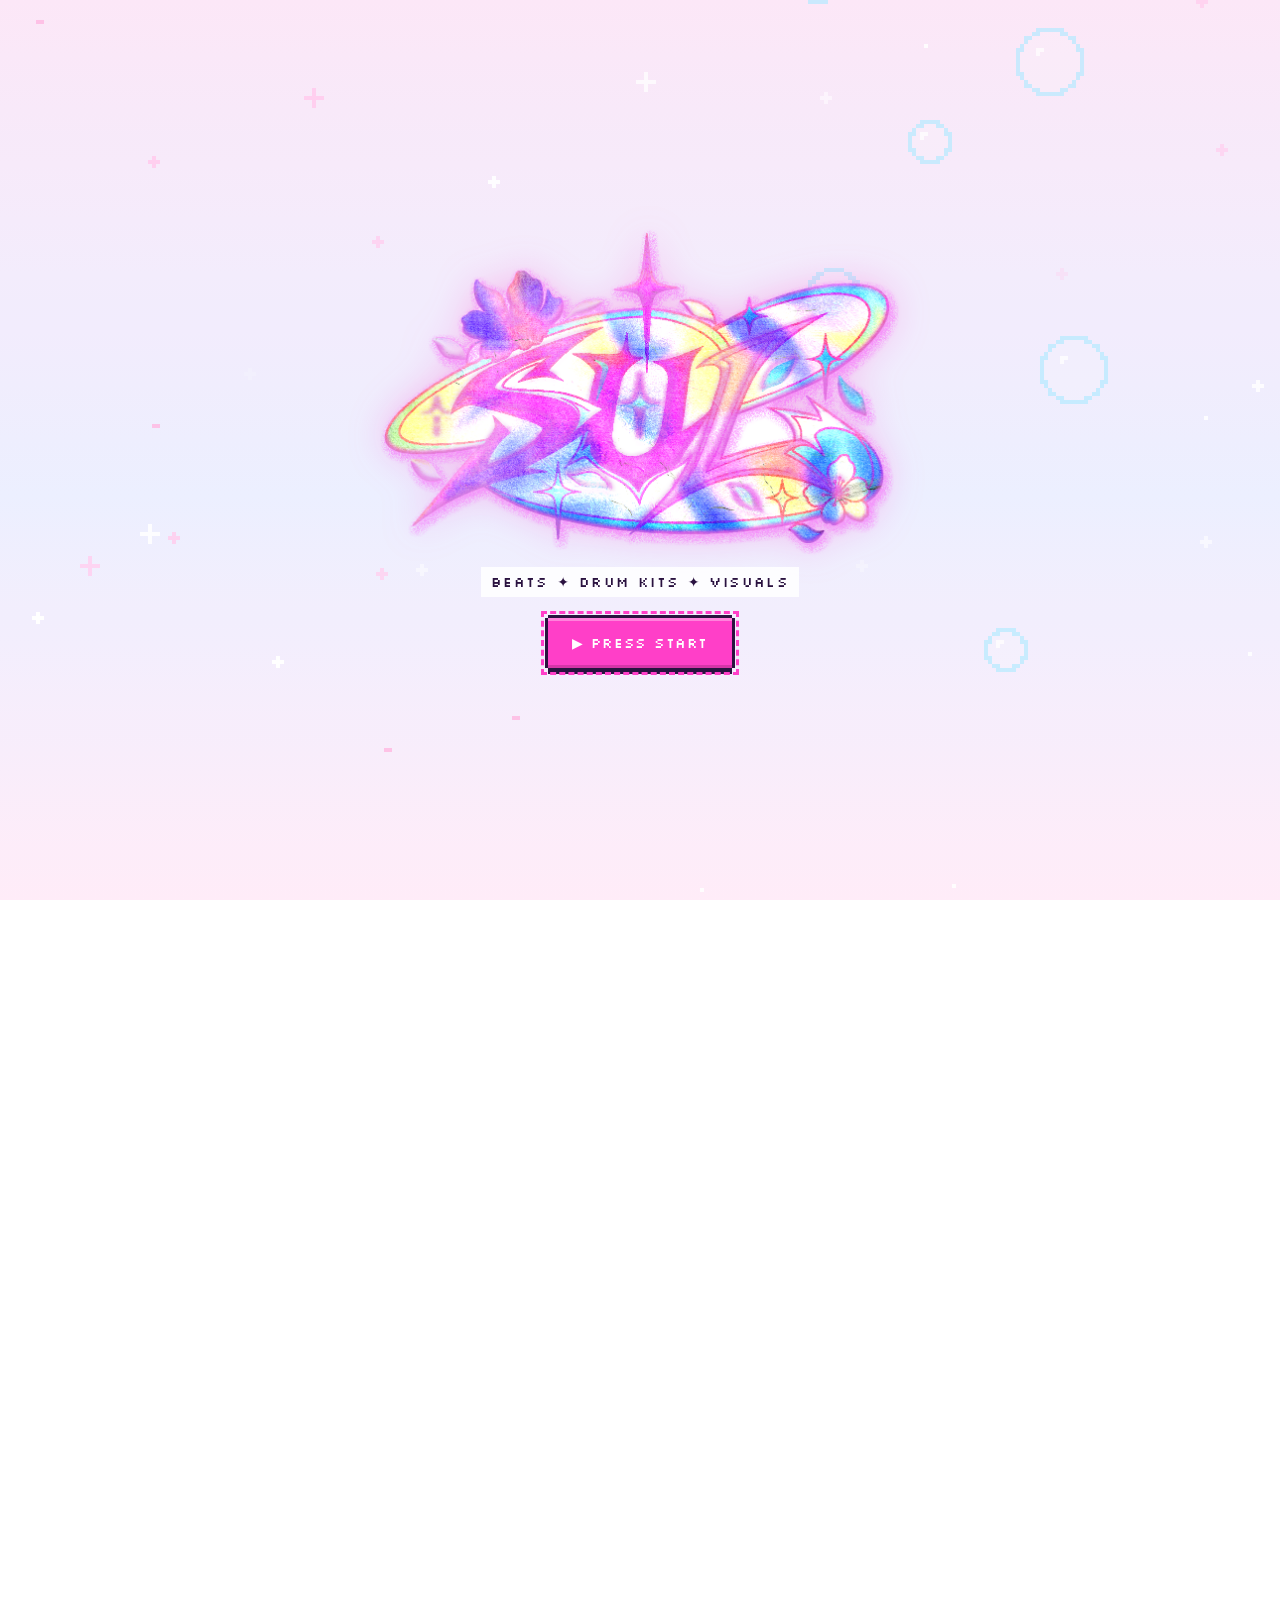
==== commit 2a013a13: "Add files via upload" ====
--- a/index.html
+++ b/index.html
@@ -42,6 +42,9 @@
   <noscript><p style="padding:2rem;text-align:center;font-family:sans-serif">This site needs JavaScript turned on.</p></noscript>
 
   <script src="assets/js/fx.js"></script>
+  <script src="assets/js/music.js"></script>
+  <script src="assets/js/popups.js"></script>
+  <script src="assets/js/game.js"></script>
   <script src="assets/js/app.js"></script>
 </body>
 </html>
--- a/assets/css/style.css
+++ b/assets/css/style.css
@@ -159,7 +159,7 @@
 .section.w-half:has(+ .section.w-half) { padding-right: 18px; }
 .wrap { width: 100%; margin: 0 auto; }
 .w-narrow .wrap { max-width: 760px; }
-.w-full { width: 100vw; margin-left: calc(50% - 50vw); }
+.w-full { width: calc(100vw / var(--scale)); margin-left: calc(50% - 50vw / var(--scale)); }
 .a-center { text-align: center; }
 .a-right { text-align: right; }
 .a-center .btn-row, .a-center .more-row, .a-center .tabs, .a-center .chips { justify-content: center; }
@@ -181,8 +181,8 @@
 .status i { width: 8px; height: 8px; background: var(--primary); animation: blink 1s steps(2) infinite; }
 
 /* ---------- hero ---------- */
-.hero { display: grid; grid-template-columns: 1fr 1fr; gap: clamp(28px, 5vw, 64px); align-items: center; }
-.hero.fullh { min-height: calc(100vh - 170px); }
+.hero { display: grid; grid-template-columns: var(--hero-cols, 1fr 1fr); gap: clamp(28px, 5vw, 64px); align-items: center; }
+.hero.fullh { min-height: calc((100vh - 170px) / var(--scale)); }
 .hero.layout-split-reverse .hero-art-col { order: -1; }
 .hero.layout-centered { grid-template-columns: 1fr; text-align: center; justify-items: center; }
 .hero.layout-centered .btn-row, .hero.layout-centered .chips { justify-content: center; }
@@ -485,7 +485,7 @@
   .nav-open .nav { transform: none; opacity: 1; pointer-events: auto; }
   .nav a { padding: 14px; font-size: 14px; }
   .nav-mobile-extra { display: flex; flex-wrap: wrap; gap: 6px; padding: 10px 4px 4px; }
-  .hero, .hero.layout-split-reverse { grid-template-columns: 1fr; }
+  .hero, .hero.layout-split-reverse { grid-template-columns: 1fr !important; }
   .hero.fullh { min-height: auto; }
   .vs { grid-template-columns: 1fr; }
   .vs-badge { justify-self: center; }
@@ -503,3 +503,127 @@
   .mosaic { height: 300px; }
 }
 @media (prefers-reduced-motion: reduce) { html { scroll-behavior: auto; } }
+
+
+/* =========================================================
+   v2 additions: site size, custom icons/buttons, embeds,
+   music player, popups, PIXEL CONNECT
+   ========================================================= */
+:root { --scale: var(--scale-d, 1); }
+@media (max-width: 700px) { :root { --scale: var(--scale-m, 1); } }
+#announce, #site-header, #app, #site-footer, #intro > *, #music, .pop-box { zoom: var(--scale); }
+
+/* custom picture icons + picture buttons */
+.ico-img { width: 20px; height: 20px; object-fit: contain; display: block; image-rendering: auto; }
+.nav a .ico-img { width: 18px; height: 18px; }
+.icon-btn.has-img { background: transparent; box-shadow: none; }
+.icon-btn.has-img .ico-img, .icon-btn .ico-img { width: 100%; height: 100%; }
+.burger .ico-img { width: 24px; height: 24px; margin: auto; }
+.btn-lg { height: 62px; padding: 0 32px; font-size: 17px; }
+.btn-img { display: inline-flex; align-items: center; justify-content: center; margin: var(--b); padding: 0; border: 0; background: none; cursor: pointer; text-decoration: none; transition: transform .1s steps(2), filter .15s; }
+.btn-img img { width: auto; max-width: 100%; display: block; }
+.btn-img:hover { transform: translateY(calc(var(--b) * -1)); filter: brightness(1.08); }
+.btn-img:active { transform: translateY(var(--b)); }
+.links-list .btn-img img { margin: 0 auto; }
+.go-img img { width: auto; display: block; }
+.go-img.is-disabled { filter: grayscale(1) opacity(.5); }
+
+/* embeds */
+.embed-wrap { width: 100%; padding: var(--b); }
+.a-center .embed-wrap { margin: 0 auto; }
+.embed-frame { width: 100%; background: #000; box-shadow: var(--frame), var(--drop); overflow: hidden; }
+.embed-frame iframe { width: 100%; height: 100%; border: 0; display: block; }
+.embed-card { display: flex; align-items: center; gap: 18px; padding: 16px; text-decoration: none; color: inherit; background: var(--solid); box-shadow: var(--frame), var(--drop); text-align: left; transition: transform .12s steps(2); }
+.embed-card:hover { transform: translate(calc(var(--b) * -1), calc(var(--b) * -2)); }
+.ec-art { width: 110px; height: 110px; flex-shrink: 0; display: grid; place-items: center; background: var(--holo-soft); box-shadow: var(--frame); color: var(--secondary); }
+.ec-art img { width: 100%; height: 100%; object-fit: cover; }
+.ec-art svg { width: 44px; height: 44px; }
+.ec-body { display: flex; flex-direction: column; gap: 6px; align-items: flex-start; min-width: 0; }
+.ec-body small { font: 400 10px var(--font-ui); color: var(--muted); }
+.ec-body strong { font: var(--h-weight) 22px var(--font-h); text-transform: var(--h-transform); line-height: 1.05; }
+.ec-text { color: var(--muted); font-size: 14px; }
+.ec-body .btn { margin-top: 4px; }
+
+/* music player */
+#music { position: fixed; z-index: 800; width: 270px; background: var(--solid); box-shadow: var(--frame), var(--drop); color: var(--text); font-family: var(--font-ui); }
+#music.pos-bottom-left { left: 18px; bottom: 18px; }
+#music.pos-bottom-right { right: 18px; bottom: 18px; }
+#music.pos-top-right { right: 18px; top: 90px; }
+#music.pos-top-left { left: 18px; top: 90px; }
+#music.is-min { width: auto; background: transparent; box-shadow: none; }
+#music button { border: 0; background: none; cursor: pointer; color: inherit; padding: 0; }
+#music button:disabled { opacity: .35; cursor: default; }
+#music svg { width: 16px; height: 16px; display: block; }
+#music .ico-img { width: 18px; height: 18px; }
+.m-top { display: flex; align-items: center; justify-content: space-between; background: var(--ink); color: var(--highlight); padding: 5px 8px; font-size: 9px; letter-spacing: .06em; }
+.m-top .m-x { color: #fff; width: 20px; height: 18px; display: grid; place-items: center; }
+.m-title { padding: 8px 10px 2px; font-size: 11px; white-space: nowrap; overflow: hidden; }
+.m-title span { display: inline-block; }
+.m-title .m-scroll { animation: m-scroll 9s linear infinite; padding-left: 100%; }
+@keyframes m-scroll { to { transform: translateX(-100%); } }
+.m-ctrls { display: flex; align-items: center; gap: 8px; padding: 8px 10px 10px; }
+.m-ctrls > button { width: 28px; height: 28px; display: grid; place-items: center; background: var(--tint) !important; box-shadow: 0 0 0 2px var(--ink); }
+.m-ctrls > button:hover:not(:disabled) { background: var(--highlight) !important; }
+.m-ctrls .m-play { width: 34px; height: 34px; background: var(--primary) !important; color: #fff !important; }
+.m-ctrls input[type=range] { flex: 1; min-width: 0; accent-color: var(--primary); height: 18px; }
+.m-open { position: relative; width: 50px; height: 50px; display: grid !important; place-items: center; background: var(--primary) !important; color: #fff !important; box-shadow: var(--frame), var(--drop); }
+.m-open svg { width: 22px; height: 22px; }
+.m-open .ico-img { width: 28px; height: 28px; }
+.m-eq { position: absolute; right: -6px; top: -10px; display: flex; gap: 2px; align-items: flex-end; height: 14px; background: var(--ink); padding: 2px 3px; }
+.m-eq i { width: 3px; background: var(--highlight); animation: m-eq .8s steps(4) infinite; }
+.m-eq i:nth-child(2) { animation-delay: -.3s; } .m-eq i:nth-child(3) { animation-delay: -.55s; }
+@keyframes m-eq { 0%, 100% { height: 3px; } 50% { height: 10px; } }
+
+/* popups */
+body.pop-lock { overflow: hidden; }
+.pop { position: fixed; z-index: 1600; animation: exit-fade .25s steps(3) reverse both; }
+.pop-center { inset: 0; display: grid; place-items: center; padding: 20px; background: color-mix(in srgb, var(--ink) 55%, transparent); }
+.pop-corner { right: 18px; bottom: 18px; width: min(360px, calc(100vw - 36px)); }
+.pop.pop-out { animation: exit-fade .2s steps(3) forwards; }
+.pop-box { width: min(480px, 100%); max-height: calc(90vh / var(--scale)); overflow: auto; background: var(--solid); box-shadow: var(--frame), var(--drop-lg); animation: intro-in .35s steps(4) both; }
+.pop-corner .pop-box { width: 100%; }
+.pop-bar { display: flex; align-items: center; justify-content: space-between; gap: 10px; background: var(--ink); color: var(--highlight); padding: 8px 10px; font: 400 11px var(--font-ui); letter-spacing: .06em; position: sticky; top: 0; z-index: 2; }
+.pop-x { width: 26px; height: 26px; border: 0; background: var(--primary); color: #fff; cursor: pointer; display: grid; place-items: center; }
+.pop-x svg { width: 14px; height: 14px; }
+.pop-img img { width: 100%; height: auto; max-height: 320px; object-fit: cover; display: block; border-bottom: var(--b) solid var(--ink); }
+.pop-body { padding: 18px 20px 20px; }
+.pop-title { font-size: clamp(24px, 4vw, 34px); margin: 0 0 8px; }
+.pop-text { font-size: 15px; }
+.pop-embed { margin-top: 12px; }
+.pop-body .btn-row { margin-top: 14px; }
+
+/* PIXEL CONNECT */
+.pc { width: 100%; }
+.pc-hud { display: flex; flex-wrap: wrap; align-items: center; justify-content: space-between; gap: 10px 16px; padding: 10px 12px; margin: var(--b) var(--b) 18px; background: var(--ink); color: #fff; box-shadow: var(--frame); }
+.pc-name { font: var(--h-weight) 24px var(--font-h); color: var(--highlight); letter-spacing: .02em; }
+.pc-stats { display: flex; gap: 16px; font: 400 11px var(--font-ui); color: rgba(255,255,255,.7); flex-wrap: wrap; }
+.pc-stats b { color: #fff; font-weight: 400; margin-left: 4px; }
+.pc-btns { display: flex; gap: 6px; }
+.pc-btns .btn { height: 34px; padding: 0 10px; font-size: 11px; }
+.pc-btns .btn svg { width: 14px; height: 14px; }
+.pc-area { position: relative; aspect-ratio: 16 / 9; margin: var(--b) auto; width: calc(100% - 2 * var(--b)); user-select: none; -webkit-user-select: none; background-color: color-mix(in srgb, var(--secondary) 6%, rgb(var(--surface-rgb))); background-image: linear-gradient(color-mix(in srgb, var(--secondary) 8%, transparent) 2px, transparent 2px), linear-gradient(90deg, color-mix(in srgb, var(--secondary) 8%, transparent) 2px, transparent 2px); background-size: 20px 20px; box-shadow: var(--frame), var(--drop); }
+.pc-msg { position: absolute; inset: 0; display: grid; place-items: center; text-align: center; padding: 20px; font: 400 12px var(--font-ui); color: var(--muted); }
+.pc-board { position: absolute; background: var(--solid); box-shadow: 0 0 0 var(--b) var(--ink); }
+.pc-ghost { position: absolute; inset: 0; background-size: 100% 100%; opacity: .16; filter: grayscale(.4); transition: opacity .2s steps(2); image-rendering: pixelated; }
+.pc-board.is-peek .pc-ghost { opacity: 1; filter: none; z-index: 400; }
+.pc-grid { position: absolute; inset: 0; background-image: linear-gradient(to right, color-mix(in srgb, var(--ink) 18%, transparent) 2px, transparent 2px), linear-gradient(to bottom, color-mix(in srgb, var(--ink) 18%, transparent) 2px, transparent 2px); background-size: calc(100% / var(--cols)) calc(100% / var(--rows)); }
+.pc-tray { position: absolute; border: 2px dashed color-mix(in srgb, var(--ink) 25%, transparent); }
+.pc-piece { position: absolute; cursor: grab; touch-action: none; background-repeat: no-repeat; image-rendering: pixelated; box-shadow: 0 0 0 2px var(--ink), 3px 4px 0 2px var(--shade); transition: box-shadow .1s steps(2); }
+.pc-piece:hover { box-shadow: 0 0 0 2px var(--primary), 3px 4px 0 2px var(--shade); }
+.pc-piece.is-drag { cursor: grabbing; box-shadow: 0 0 0 3px var(--primary), 6px 8px 0 2px var(--shade); }
+.pc-piece.is-locked { cursor: default; box-shadow: none; animation: pc-pop .25s steps(3); }
+@keyframes pc-pop { 50% { filter: brightness(1.5); } }
+.pc-win { position: absolute; inset: 0; z-index: 900; display: grid; place-items: center; background: color-mix(in srgb, var(--ink) 45%, transparent); padding: 14px; }
+.pc-win-box { width: min(380px, 100%); background: var(--solid); box-shadow: var(--frame), var(--drop-lg); text-align: center; padding: 0 0 18px; animation: intro-in .4s steps(5) both; }
+.pc-win-bar { background: var(--ink); color: var(--highlight); font: 400 11px var(--font-ui); padding: 8px; margin-bottom: 14px; }
+.pc-win h3 { font-size: clamp(30px, 5vw, 46px); margin: 0 0 6px; padding: 0 12px; }
+.pc-win p { color: var(--muted); margin: 0 12px 12px; }
+.pc-win-stats { display: flex; justify-content: center; gap: 14px; flex-wrap: wrap; font: 400 11px var(--font-ui); color: var(--muted); margin-bottom: 14px; }
+.pc-win-stats b { color: var(--primary); font-weight: 400; }
+.pc-help { font: 400 11px var(--font-ui); color: var(--muted); margin: 14px var(--b) 0; }
+@media (max-width: 560px) {
+  #music { width: 230px; left: 10px !important; right: auto !important; bottom: 10px !important; top: auto !important; }
+  .pop-corner { right: 10px; bottom: 10px; }
+  .embed-card { flex-direction: column; align-items: flex-start; }
+  .pc-hud { margin-bottom: 12px; }
+}
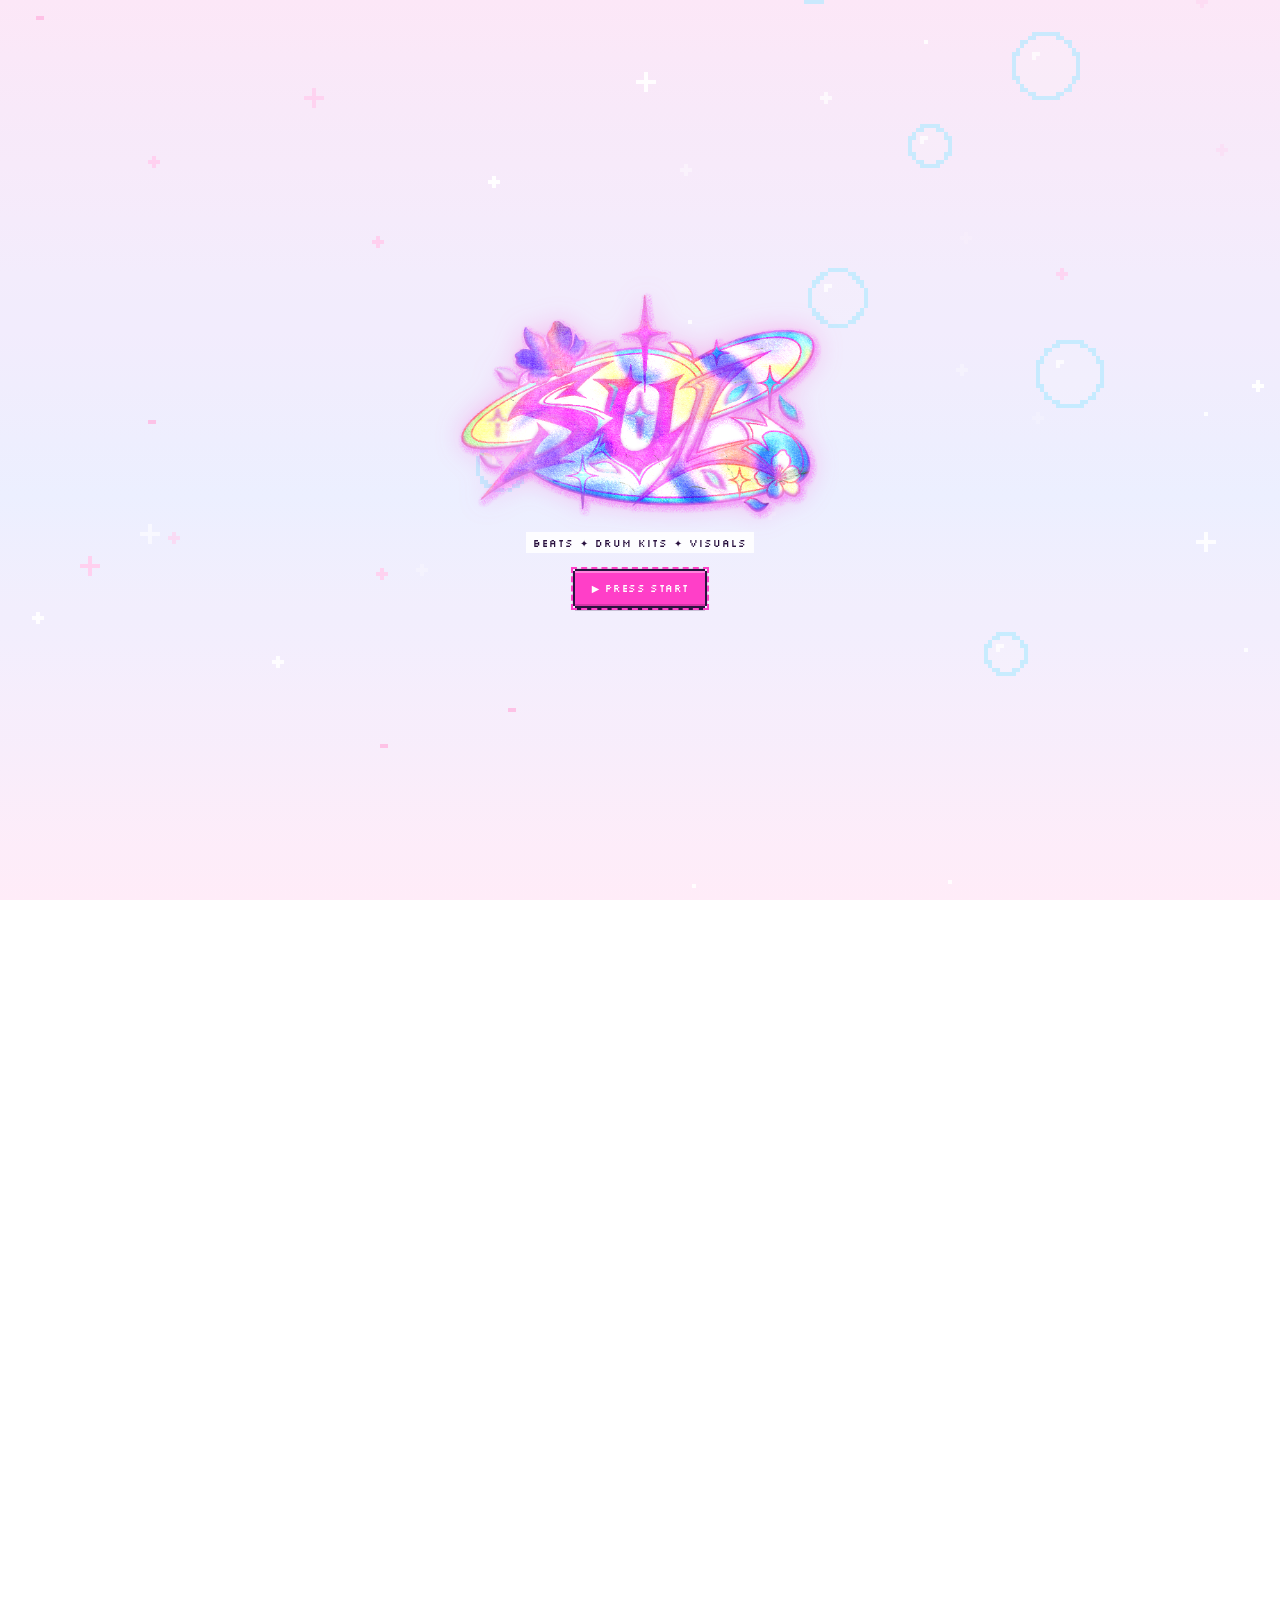
==== commit 4c45ae56: "Add files via upload" ====
--- a/index.html
+++ b/index.html
@@ -45,6 +45,9 @@
   <script src="assets/js/music.js"></script>
   <script src="assets/js/popups.js"></script>
   <script src="assets/js/game.js"></script>
+  <script src="assets/js/imagefx.js"></script>
+  <script src="assets/js/zipfix.js"></script>
+  <script src="assets/js/tools.js"></script>
   <script src="assets/js/app.js"></script>
 </body>
 </html>
--- a/assets/css/style.css
+++ b/assets/css/style.css
@@ -627,3 +627,220 @@
   .embed-card { flex-direction: column; align-items: flex-start; }
   .pc-hud { margin-bottom: 12px; }
 }
+
+/* =========================================================
+   v3 — "arcade" layout refresh (Size, Colors & Fonts → Layout look)
+   ========================================================= */
+.page { counter-reset: sec; }
+[data-look="arcade"] .sec-head { padding-bottom: 14px; margin-bottom: clamp(20px, 2.6vw, 30px); background: linear-gradient(90deg, var(--ink) 50%, transparent 0) 0 100% / 12px var(--b) repeat-x; }
+[data-look="arcade"] .a-center .sec-head { background-position: center bottom; }
+[data-look="arcade"] .sec-title::before { counter-increment: sec; content: counter(sec, decimal-leading-zero); display: inline-block; vertical-align: middle; font: 400 max(11px, .26em) var(--font-ui); letter-spacing: .04em; color: #fff; background: var(--primary); padding: .45em .55em; margin: 0 .55em .2em var(--b); box-shadow: var(--frame), var(--b) var(--b) 0 0 var(--ink); transform: rotate(-4deg); text-shadow: none; -webkit-text-fill-color: #fff; }
+[data-look="arcade"] .page-tool .sec-title::before, [data-look="arcade"] .t-cta .sec-title::before { content: none; }
+[data-look="arcade"] .nav a.is-active::before { content: "▶"; margin-right: 6px; font-size: .8em; animation: blink 1s steps(2) infinite; }
+/* hero window: CRT lines + a second window peeking out behind */
+[data-look="arcade"] .hero .win { transform: rotate(-1.2deg); }
+[data-look="arcade"] .hero .win::before { content: ""; position: absolute; inset: 0; transform: translate(calc(var(--b) * 6), calc(var(--b) * 6)) rotate(2.4deg); background: var(--holo); box-shadow: var(--frame); z-index: -1; }
+[data-look="arcade"] .art-card { box-shadow: inset 0 0 0 var(--b) rgba(255,255,255,.5); }
+[data-look="arcade"] .art-card img { z-index: 1; }
+[data-look="arcade"] .win .art-card::after { z-index: 2; }
+[data-look="arcade"] .hero .win .art-card { background-image: repeating-linear-gradient(0deg, rgba(42,18,64,.05) 0 2px, transparent 2px 4px), var(--holo-soft); }
+/* kit cards: holo "rarity" bar + corner brackets */
+[data-look="arcade"] .kit-box .card::before, [data-look="arcade"] .grid > .card::before { content: ""; display: block; height: calc(var(--b) * 2); background: var(--holo); border-bottom: var(--b) solid var(--ink); }
+[data-look="arcade"] .card-media::after { content: ""; position: absolute; inset: 8px; pointer-events: none; background:
+  linear-gradient(#fff, #fff) 0 0 / 14px 3px no-repeat, linear-gradient(#fff, #fff) 0 0 / 3px 14px no-repeat,
+  linear-gradient(#fff, #fff) 100% 100% / 14px 3px no-repeat, linear-gradient(#fff, #fff) 100% 100% / 3px 14px no-repeat; opacity: .9; mix-blend-mode: screen; }
+[data-look="arcade"] .card:hover .card-media img { transform: scale(1.04); }
+.card-media img { transition: transform .2s steps(3); }
+[data-look="arcade"] .g-item::after { content: ""; position: absolute; left: 0; right: 0; bottom: 0; height: var(--b); background: var(--holo); z-index: 3; }
+[data-look="arcade"] .marquee { box-shadow: 0 calc(var(--b) * -1) 0 var(--ink), 0 var(--b) 0 var(--ink), 0 calc(var(--b) * 3) 0 var(--shade); }
+
+/* =========================================================
+   v3 — TOOLS grid (section) + tool pages
+   ========================================================= */
+.tools-grid { display: grid; gap: clamp(14px, 2vw, 22px); grid-template-columns: repeat(auto-fill, minmax(min(100%, 250px), 1fr)); padding: var(--b); }
+.tool-tile { position: relative; display: flex; align-items: center; gap: 14px; padding: 14px 14px 14px 14px; text-decoration: none; color: var(--text); background: var(--solid); box-shadow: var(--frame), var(--drop); margin: var(--b); transition: transform .12s steps(2), box-shadow .12s steps(2); }
+.tool-tile:hover, .tool-tile:focus-visible { transform: translate(calc(var(--b) * -1), calc(var(--b) * -2)); box-shadow: var(--frame), var(--drop-lg); }
+.tool-ico { flex-shrink: 0; width: 68px; height: 68px; display: grid; place-items: center; background: var(--holo-soft); box-shadow: var(--frame); margin: var(--b); }
+.tool-pix { width: 48px; height: 48px; image-rendering: pixelated; display: block; }
+.tool-img { object-fit: contain; }
+.tool-tile:hover .tool-pix { animation: px-hop calc(.5s / var(--speed)) steps(2) infinite; }
+.tool-txt { display: flex; flex-direction: column; gap: 3px; min-width: 0; }
+.tool-txt strong { font: var(--h-weight) 20px/1 var(--font-h); text-transform: var(--h-transform); }
+.tool-txt small { font-size: 13px; color: var(--muted); line-height: 1.35; }
+.tool-go { margin-left: auto; align-self: flex-start; font: 400 11px var(--font-ui); color: #fff; background: var(--primary); padding: 4px 6px; box-shadow: var(--frame); }
+.ts-icons { grid-template-columns: repeat(auto-fill, minmax(118px, 1fr)); }
+.ts-icons .tool-tile { flex-direction: column; text-align: center; background: transparent; box-shadow: none; padding: 8px 4px; }
+.ts-icons .tool-tile:hover { box-shadow: none; }
+.ts-icons .tool-ico { width: 88px; height: 88px; background: var(--solid); box-shadow: var(--frame), var(--drop); }
+.ts-icons .tool-pix { width: 60px; height: 60px; }
+.ts-icons .tool-txt strong { font: 400 11px var(--font-ui); background: var(--ink); color: #fff; padding: 4px 6px; }
+.ts-icons .tool-txt small, .ts-icons .tool-go { display: none; }
+.ts-list { grid-template-columns: 1fr; }
+.a-center .tools-grid { justify-content: center; }
+
+.tool-head { display: grid; grid-template-columns: 1fr auto; gap: 12px 20px; align-items: end; margin-bottom: 22px; }
+.tool-back { grid-column: 1 / -1; justify-self: start; font: 400 11px var(--font-ui); color: var(--text); text-decoration: none; background: var(--solid); padding: 8px 10px; box-shadow: var(--frame); margin: var(--b); }
+.tool-back:hover { background: var(--ink); color: #fff; }
+.tool-title { display: flex; align-items: center; gap: 16px; min-width: 0; }
+.tool-title .sec-title { margin: 0; }
+.tool-title .sec-sub { margin: 4px 0 0; }
+.tool-ico-lg { width: 84px; height: 84px; }
+.tool-ico-lg .tool-pix { width: 60px; height: 60px; }
+.tool-switch { display: flex; flex-wrap: wrap; gap: 8px; justify-content: flex-end; }
+.tool-switch a { width: 40px; height: 40px; display: grid; place-items: center; background: var(--solid); box-shadow: var(--frame); margin: var(--b); }
+.tool-switch a:hover { background: var(--highlight); transform: translateY(calc(var(--b) * -1)); }
+.tool-switch .tool-pix { width: 26px; height: 26px; }
+.tool-grid { display: grid; grid-template-columns: minmax(0, 1fr) 360px; gap: clamp(16px, 2vw, 24px); align-items: start; }
+.tool-stage, .tool-side { margin: var(--b); padding: clamp(14px, 2vw, 22px); }
+.tool-side { position: sticky; top: 90px; max-height: calc(100vh / var(--scale) - 110px); overflow: auto; }
+.drop { display: flex; flex-direction: column; align-items: center; justify-content: center; gap: 6px; min-height: 380px; text-align: center; padding: 24px; cursor: pointer; background: repeating-linear-gradient(45deg, color-mix(in srgb, var(--primary) 6%, #fff) 0 14px, #fff 14px 28px); outline: var(--b) dashed color-mix(in srgb, var(--secondary) 55%, transparent); outline-offset: -12px; transition: background .1s steps(2); }
+.drop.drop-sm { min-height: 210px; }
+.drop:hover, .is-drag .drop, .drop.is-drag { background: color-mix(in srgb, var(--highlight) 35%, #fff); }
+.is-drag { outline: var(--b) dashed var(--primary); outline-offset: 4px; }
+.drop strong { font: var(--h-weight) clamp(20px, 2.2vw, 28px) var(--font-h); }
+.drop span { font-size: 14px; color: var(--muted); }
+.drop small { font: 400 10px var(--font-ui); color: var(--secondary); }
+.drop-ico .tool-pix { width: 72px; height: 72px; animation: px-float calc(3s / var(--speed)) steps(6) infinite; }
+.linkish { border: 0; background: none; padding: 0; color: var(--primary); text-decoration: underline; cursor: pointer; font: inherit; }
+.stage-canvas { display: grid; place-items: center; min-height: 300px; padding: 10px; box-shadow: var(--frame); margin: var(--b); }
+.checker { background: repeating-conic-gradient(#efe8f7 0 25%, #fff 0 50%) 0 0 / 22px 22px; }
+.stage-img { max-width: 100%; max-height: calc(72vh / var(--scale)); width: auto; height: auto; image-rendering: auto; box-shadow: 0 0 0 1px rgba(42,18,64,.15); }
+.bg-stage .stage-img { cursor: crosshair; touch-action: none; }
+.stage-bar { display: flex; flex-wrap: wrap; align-items: center; gap: 10px; margin-top: 14px; }
+.stage-status { font: 400 10px var(--font-ui); color: var(--muted); margin-left: auto; }
+.progress { position: relative; height: 26px; margin: 14px var(--b) 0; background: #fff; box-shadow: var(--frame); overflow: hidden; }
+.progress i { position: absolute; inset: 0 auto 0 0; width: 0; background: repeating-linear-gradient(90deg, var(--primary) 0 10px, color-mix(in srgb, var(--primary) 75%, #fff) 10px 20px); transition: width .15s; }
+.progress span { position: relative; display: block; text-align: center; font: 400 10px/26px var(--font-ui); color: var(--ink); mix-blend-mode: multiply; }
+.dl-row { display: flex; flex-wrap: wrap; gap: 10px; margin-top: 14px; }
+.dl-row .btn { margin: 0; }
+
+.tool-page [hidden] { display: none !important; }
+/* tool controls */
+.tc-head { font: 400 11px var(--font-ui); color: #fff; background: var(--ink); padding: 6px 8px; margin: 18px 0 10px; display: flex; justify-content: space-between; gap: 8px; }
+.tc-head:first-child { margin-top: 0; }
+.tc-head small { color: var(--highlight); font: inherit; opacity: .9; }
+.tc { display: flex; flex-direction: column; gap: 6px; margin: 0 0 12px; }
+.tc[hidden] { display: none; }
+.tc-l { font: 400 10.5px var(--font-ui); color: var(--text); display: flex; justify-content: space-between; gap: 8px; }
+.tc-l b { color: var(--primary); font-weight: 400; }
+.tc-help { font-size: 12px; color: var(--muted); line-height: 1.35; }
+.tc input[type="text"], .tc input[type="search"], .tc select, .zr-tools input[type="search"], .zr-rep input[type="text"] { width: 100%; padding: 10px 12px; border: 0; background: #fff; color: var(--text); font: 500 14px var(--font-b); box-shadow: var(--frame); margin: var(--b) 0; outline: none; border-radius: 0; }
+.tc input[type="text"]:focus, .tc select:focus, .zr-new input:focus { box-shadow: var(--frame), 0 0 0 calc(var(--b) * 2) color-mix(in srgb, var(--primary) 30%, transparent); }
+.tc input[type="range"] { -webkit-appearance: none; appearance: none; width: 100%; height: 14px; background: linear-gradient(var(--ink), var(--ink)) center / 100% var(--b) no-repeat; cursor: pointer; }
+.tc input[type="range"]::-webkit-slider-thumb { -webkit-appearance: none; width: 16px; height: 22px; background: var(--primary); box-shadow: var(--frame); border: 0; }
+.tc input[type="range"]::-moz-range-thumb { width: 16px; height: 22px; background: var(--primary); border: var(--b) solid var(--ink); border-radius: 0; }
+.tc-color { display: flex; align-items: center; gap: 10px; }
+.tc-color input { width: 46px; height: 34px; padding: 0; border: 0; background: none; cursor: pointer; box-shadow: var(--frame); margin: var(--b); }
+.tc-color code { font: 400 11px var(--font-ui); color: var(--muted); }
+.tc-inline { display: flex; flex-direction: row; align-items: center; gap: 10px; cursor: pointer; }
+.tc-inline input { position: absolute; opacity: 0; width: 1px; height: 1px; }
+.tc-sw { flex-shrink: 0; width: 38px; height: 20px; background: #e6dcef; box-shadow: var(--frame); position: relative; margin: var(--b); }
+.tc-sw::after { content: ""; position: absolute; top: 3px; left: 3px; width: 14px; height: 14px; background: var(--muted); transition: transform .1s steps(2); }
+.tc-inline input:checked + .tc-sw { background: var(--primary); }
+.tc-inline input:checked + .tc-sw::after { transform: translateX(18px); background: #fff; }
+.tc-inline input:focus-visible + .tc-sw { outline: var(--b) dashed var(--primary); outline-offset: 3px; }
+.tc-inline .tc-l { font-size: 10px; }
+.tc-chips { display: flex; flex-wrap: wrap; gap: 6px; padding: var(--b); }
+.tc-chips.tc-scroll { flex-wrap: nowrap; overflow-x: auto; padding-bottom: 10px; scrollbar-width: thin; }
+.tchip { flex-shrink: 0; display: inline-flex; align-items: center; gap: 6px; padding: 7px 9px; border: 0; cursor: pointer; font: 400 10px var(--font-ui); color: var(--text); background: #fff; box-shadow: var(--frame); margin: var(--b); white-space: nowrap; }
+.tchip i { width: 26px; height: 12px; display: inline-block; box-shadow: 0 0 0 1px var(--ink); }
+.tchip:hover { background: color-mix(in srgb, var(--highlight) 45%, #fff); }
+.tchip.is-on { background: var(--primary); color: #fff; }
+.tex-strip { display: flex; gap: 10px; overflow-x: auto; padding: 4px var(--b) 12px; scroll-snap-type: x proximity; scrollbar-width: thin; }
+.tex { flex-shrink: 0; width: 92px; padding: 0; border: 0; cursor: pointer; background: #fff; box-shadow: var(--frame); margin: var(--b); scroll-snap-align: start; text-align: center; }
+.tex-th { display: block; width: 100%; aspect-ratio: 1; object-fit: cover; }
+.tex span { display: block; font: 400 8.5px var(--font-ui); padding: 5px 2px; overflow: hidden; text-overflow: ellipsis; white-space: nowrap; }
+.tex.is-on { box-shadow: var(--frame), 0 0 0 calc(var(--b) * 2) var(--primary); }
+.tex.is-on span { background: var(--primary); color: #fff; }
+.tex.is-bad { opacity: .4; }
+.tex-up { margin-bottom: 6px; }
+.fx-lib { display: flex; flex-wrap: wrap; gap: 4px; max-height: 190px; overflow: auto; padding: var(--b); }
+.fx-card { background: #fff; box-shadow: var(--frame); margin: 0 var(--b) 12px; padding: 8px 10px 2px; }
+.fx-card.is-off { opacity: .55; }
+.fx-top { display: flex; align-items: center; gap: 6px; margin-bottom: 8px; }
+.fx-top strong { flex: 1; font: 400 10.5px var(--font-ui); }
+.fx-top button { width: 26px; height: 26px; border: 0; background: var(--tint); cursor: pointer; font-size: 10px; box-shadow: var(--frame); margin: var(--b) 2px; }
+.fx-top button:hover { background: var(--ink); color: #fff; }
+.muted { color: var(--muted); font-size: 13px; }
+
+/* converter */
+.conv-list { display: flex; flex-direction: column; gap: 8px; margin-top: 16px; }
+.conv-job { display: grid; grid-template-columns: 32px minmax(0, 1fr) auto 120px auto 30px; align-items: center; gap: 10px; padding: 8px 10px; background: #fff; box-shadow: var(--frame); margin: var(--b); }
+.cj-ico { font-size: 20px; text-align: center; }
+.cj-name { min-width: 0; display: flex; flex-direction: column; }
+.cj-name strong { font-size: 14px; overflow: hidden; text-overflow: ellipsis; white-space: nowrap; }
+.cj-name small, .cj-to { font: 400 10px var(--font-ui); color: var(--muted); }
+.cj-to { color: var(--secondary); }
+.cj-bar { height: 10px; background: var(--tint); box-shadow: var(--frame); position: relative; }
+.cj-bar i { position: absolute; inset: 0 auto 0 0; width: 0; background: var(--primary); transition: width .2s; }
+.cj-act { font: 400 10px var(--font-ui); color: var(--muted); max-width: 230px; }
+.cj-act .btn { margin: 0; }
+.cj-x { width: 28px; height: 28px; border: 0; background: none; cursor: pointer; color: var(--muted); }
+.conv-job.is-done .cj-bar i { background: #3ccf8e; }
+.conv-job.is-err { background: color-mix(in srgb, #ff4d6d 10%, #fff); }
+.conv-job.is-err .cj-act { color: #c41e44; }
+.conv-job.k-other { opacity: .6; }
+
+/* zip renamer */
+.zr { display: grid; grid-template-columns: 380px minmax(0, 1fr); gap: clamp(16px, 2vw, 24px); align-items: start; }
+.zr-rules { position: sticky; top: 90px; max-height: calc(100vh / var(--scale) - 110px); overflow: auto; padding: 14px; margin: var(--b); }
+.zr-main { padding: clamp(14px, 2vw, 22px); margin: var(--b); min-width: 0; }
+.zr-sec { margin-bottom: 10px; background: #fff; box-shadow: var(--frame); margin: var(--b) var(--b) 12px; }
+.zr-sec summary { cursor: pointer; list-style: none; padding: 10px 12px; font: 400 11px var(--font-ui); background: var(--tint); display: flex; justify-content: space-between; }
+.zr-sec summary::after { content: "▼"; color: var(--primary); }
+.zr-sec[open] summary::after { content: "▲"; }
+.zr-sec summary::-webkit-details-marker { display: none; }
+.zr-body { padding: 12px; }
+.zr-icons { margin-top: 6px; }
+.zr-it { display: inline-flex; align-items: center; gap: 2px; color: var(--muted); }
+.zr-it .tchip { padding: 3px 6px; }
+.zr-icon-grid { display: grid; grid-template-columns: repeat(auto-fill, minmax(34px, 1fr)); gap: 4px; max-height: 150px; overflow: auto; padding: 6px var(--b); }
+.zr-ic { height: 34px; border: 0; background: var(--tint); cursor: pointer; font-size: 16px; box-shadow: var(--frame); margin: var(--b); }
+.zr-ic:hover { background: var(--highlight); transform: translateY(-2px); }
+.zr-rep { display: grid; grid-template-columns: 1fr auto 1fr 30px; gap: 6px; align-items: center; margin-bottom: 8px; padding-bottom: 8px; border-bottom: 2px dashed color-mix(in srgb, var(--text) 12%, transparent); }
+.zr-rep > button { height: 30px; border: 0; background: var(--tint); cursor: pointer; }
+.zr-rep .tc-inline { grid-column: span 2; }
+.zr-reset { width: calc(100% - 6px); margin: 6px var(--b) 0; }
+.zr-info { display: flex; flex-wrap: wrap; align-items: center; gap: 10px; margin-bottom: 12px; }
+.zr-name { font: var(--h-weight) 22px var(--font-h); word-break: break-all; }
+.zr-stats { font: 400 10px var(--font-ui); color: var(--muted); }
+.zr-info .btn { margin-left: auto; }
+.zr-tools { display: flex; flex-wrap: wrap; gap: 12px; align-items: center; margin-bottom: 10px; }
+.zr-tools input[type="search"] { flex: 1; min-width: 180px; }
+.zr-table { max-height: calc(60vh / var(--scale)); overflow: auto; background: #fff; box-shadow: var(--frame); margin: var(--b); }
+.zr-tr { display: grid; grid-template-columns: minmax(0, 1fr) minmax(0, 1.25fr); gap: 10px; align-items: center; padding: 5px 10px; border-bottom: 1px solid color-mix(in srgb, var(--text) 8%, transparent); }
+.zr-th { position: sticky; top: 0; z-index: 1; background: var(--ink); color: #fff; font: 400 10px var(--font-ui); padding: 8px 10px; }
+.zr-th small { color: var(--highlight); font: inherit; opacity: .8; }
+.zr-old { font-size: 13px; color: var(--muted); overflow: hidden; text-overflow: ellipsis; white-space: nowrap; }
+.zr-new { display: flex; align-items: center; gap: 6px; min-width: 0; }
+.zr-dir { font: 400 8.5px var(--font-ui); color: var(--muted); max-width: 30%; overflow: hidden; text-overflow: ellipsis; white-space: nowrap; flex-shrink: 1; }
+.zr-dir:empty { display: none; }
+.zr-new input { flex: 1; min-width: 60px; border: 0; padding: 5px 6px; font: 600 13.5px var(--font-b); color: var(--text); background: transparent; outline: none; }
+.zr-new input:hover { background: var(--tint); }
+.zr-tr.is-ch .zr-new input { color: var(--secondary); }
+.zr-tr.is-ch { background: color-mix(in srgb, var(--accent) 6%, #fff); }
+.zr-tr.is-dup { background: color-mix(in srgb, #ff4d6d 12%, #fff); }
+.zr-tr.is-dir .zr-old { font-weight: 700; color: var(--text); }
+.zr-tr.is-skip .zr-new input { color: var(--muted); }
+.zr-new em { font: 400 9px var(--font-ui); color: #c41e44; font-style: normal; white-space: nowrap; }
+.zr-undo { border: 0; background: var(--highlight); cursor: pointer; width: 24px; height: 24px; box-shadow: var(--frame); margin: var(--b); }
+.zr-pager { display: flex; align-items: center; justify-content: center; gap: 12px; font: 400 10px var(--font-ui); margin-top: 10px; }
+.zr-pager:empty { display: none; }
+.zr-out { display: flex; flex-wrap: wrap; align-items: flex-end; gap: 12px; margin-top: 16px; }
+.zr-out .tc { flex: 1; min-width: 200px; margin: 0; }
+.zr-out .btn { margin: 0 0 var(--b); }
+.zr-warn { font: 400 10px/1.6 var(--font-ui); color: var(--secondary); margin: 12px var(--b) 0; }
+
+@media (max-width: 1000px) {
+  .tool-grid, .zr { grid-template-columns: 1fr; }
+  .tool-side, .zr-rules { position: static; max-height: none; }
+  .tool-head { grid-template-columns: 1fr; }
+  .tool-switch { justify-content: flex-start; }
+}
+@media (max-width: 600px) {
+  .tool-ico { width: 56px; height: 56px; } .tool-pix { width: 40px; height: 40px; }
+  .conv-job { grid-template-columns: 28px minmax(0, 1fr) 30px; }
+  .conv-job .cj-to, .conv-job .cj-bar, .conv-job .cj-act { grid-column: 2 / 4; }
+  .zr-tr { grid-template-columns: 1fr; gap: 0; }
+  .drop { min-height: 260px; }
+}
